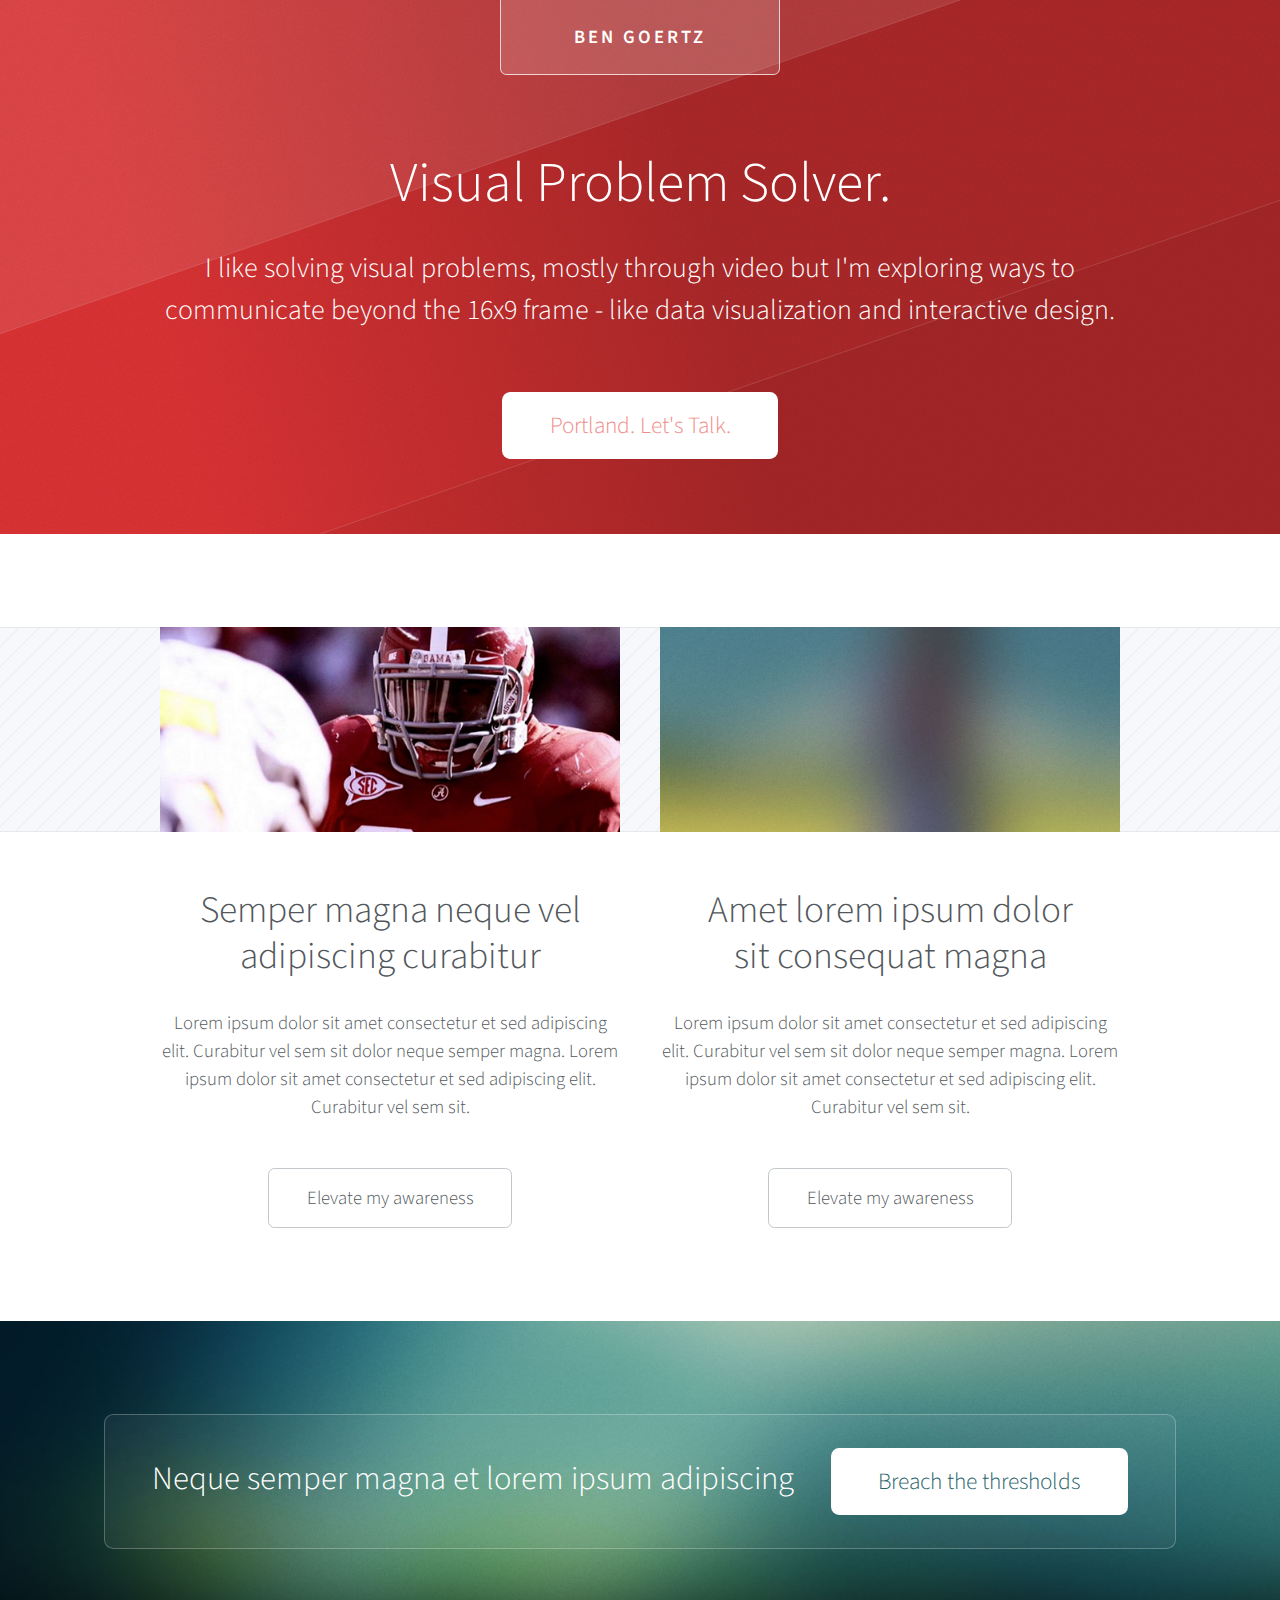
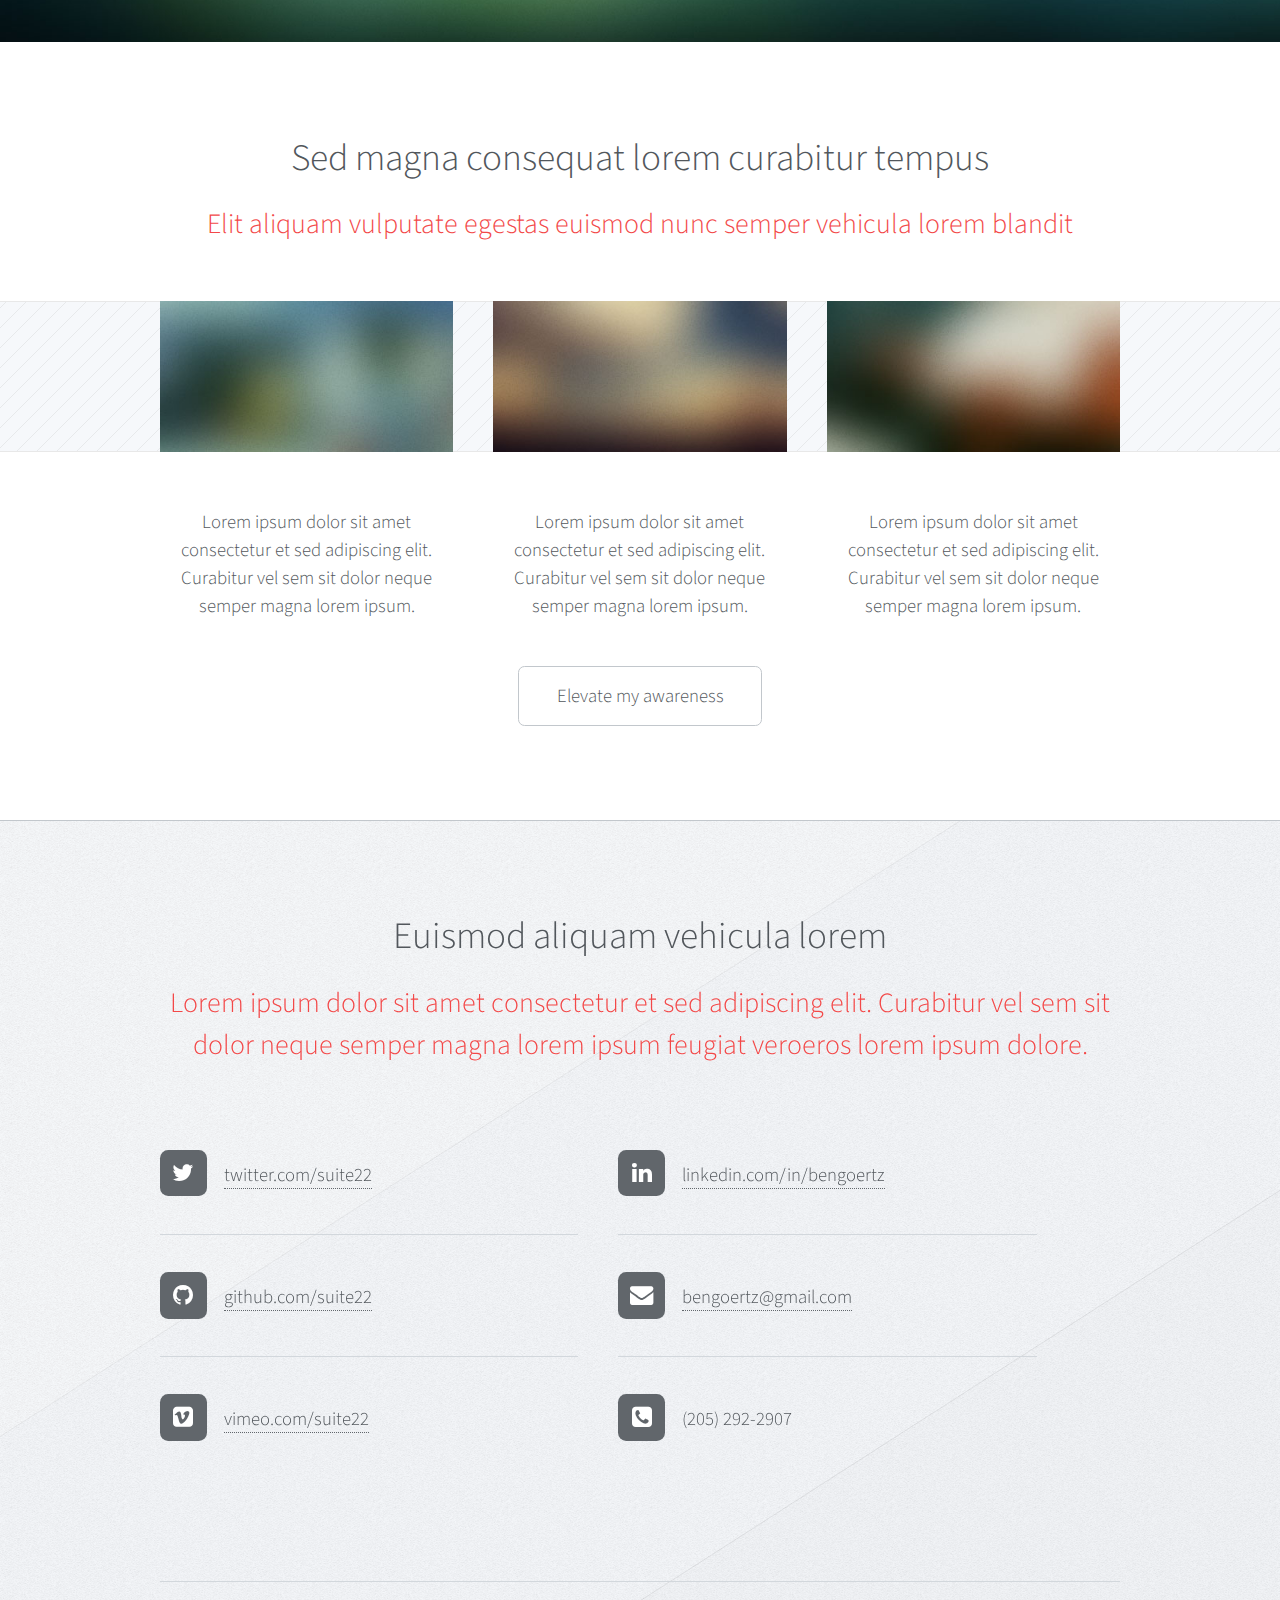
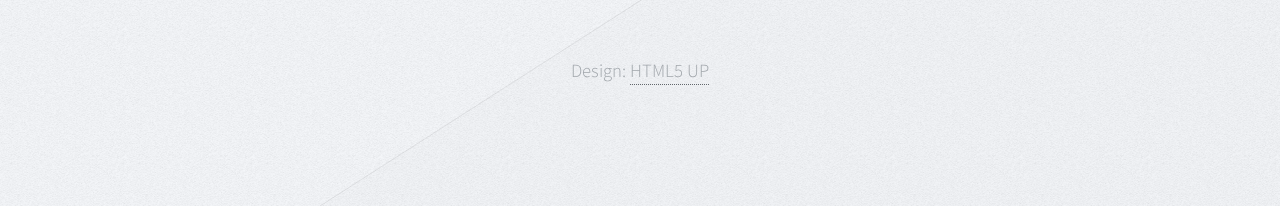
==== index.html @ 42ee10a7 "Lots of good changes" ====
<!DOCTYPE HTML>
<!--
	Telephasic 1.1 by HTML5 UP
	html5up.net | @n33co
	Free for personal and commercial use under the CCA 3.0 license (html5up.net/license)
-->
<html>
	<head>
		<title>Ben Goertz</title>
		<meta http-equiv="content-type" content="text/html; charset=utf-8" />
		<meta name="description" content="" />
		<meta name="keywords" content="" />
		<link href="http://fonts.googleapis.com/css?family=Source+Sans+Pro:300,600" rel="stylesheet" type="text/css" />
		<!--[if lte IE 8]><script src="js/html5shiv.js"></script><![endif]-->
		<script src="js/jquery.min.js"></script>
		<script src="js/jquery.dropotron.min.js"></script>
		<script src="js/skel.min.js"></script>
		<script src="js/skel-panels.min.js"></script>
		<script src="js/init.js"></script>
		<noscript>
			<link rel="stylesheet" href="css/skel-noscript.css" />
			<link rel="stylesheet" href="css/style.css" />
			<link rel="stylesheet" href="css/style-n1.css" />
		</noscript>
	</head>
	<body class="homepage">

		<!-- Header Wrapper -->
			<div id="header-wrapper">
						
				<!-- Header -->
					<div id="header" class="container">
						
						<!-- Logo -->
							<h1 id="logo"><a href="index.html">Ben Goertz</a></h1>
						
						<!-- Nav -->
						<!--
							<nav id="nav">
								<ul>
									<li>
										<a href="">Dropdown</a>
										<ul>
											<li><a href="#">Lorem ipsum dolor</a></li>
											<li><a href="#">Magna phasellus</a></li>
											<li><a href="#">Etiam dolore nisl</a></li>
											<li>
												<span>Phasellus consequat</span>
												<ul>
													<li><a href="#">Lorem ipsum dolor</a></li>
													<li><a href="#">Phasellus consequat</a></li>
													<li><a href="#">Magna phasellus</a></li>
													<li><a href="#">Etiam dolore nisl</a></li>
												</ul>
											</li>
											<li><a href="#">Veroeros feugiat</a></li>
										</ul>
									</li>
									<li><a href="left-sidebar.html">Left Sidebar</a></li>
									<li class="break"><a href="right-sidebar.html">Right Sidebar</a></li>
									<li><a href="no-sidebar.html">No Sidebar</a></li>
								</ul>
							</nav>
						-->

					</div>

				<!-- Hero -->
					<section id="hero" class="container">
						<header>
							<h2>Visual Problem Solver.</a></h2>
						</header>
						<p>I like solving visual problems, mostly through video but I'm exploring ways to communicate beyond the 16x9 frame - like data visualization and interactive design.</p>
						<ul class="actions">
							<li><a href="#footer" class="button">Portland. Let's Talk.</a></li>
						</ul>
					</section>

			</div>

		<!-- Features 1 -->
			<div class="wrapper">

				<div class="container">
					<div class="row">
						<section class="6u feature">
							<div class="image-wrapper first">
								<a href="http://ineedchemicalx.deviantart.com/art/Mind-is-a-clear-stage-375431607" class="image full first"><img src="images/1football_B.jpg" alt="" /></a>
							</div>
							<header>
								<h2>Semper magna neque vel<br />
								adipiscing curabitur</h2>
							</header>
							<p>Lorem ipsum dolor sit amet consectetur et sed adipiscing elit. Curabitur vel 
							sem sit dolor neque semper magna. Lorem ipsum dolor sit amet consectetur et sed 
							adipiscing elit. Curabitur vel sem sit.</p>
							<ul class="actions">
								<li><a href="#" class="button">Elevate my awareness</a></li>
							</ul>
						</section>
						<section class="6u feature">
							<div class="image-wrapper">
								<a href="http://ineedchemicalx.deviantart.com/art/Freebird-378379295" class="image full"><img src="images/pic02.jpg" alt="" /></a>
							</div>
							<header>
								<h2>Amet lorem ipsum dolor<br />
								sit consequat magna</h2>
							</header>
							<p>Lorem ipsum dolor sit amet consectetur et sed adipiscing elit. Curabitur vel 
							sem sit dolor neque semper magna. Lorem ipsum dolor sit amet consectetur et sed 
							adipiscing elit. Curabitur vel sem sit.</p>
							<ul class="actions">
								<li><a href="#" class="button">Elevate my awareness</a></li>
							</ul>
						</section>
					</div>
				</div>

			</div>
			
		<!-- Promo -->
			<div id="promo-wrapper">
			
				<section id="promo">
					<h2>Neque semper magna et lorem ipsum adipiscing</h2>
					<a href="http://ineedchemicalx.deviantart.com/art/A-breath-of-Hope-366359145" class="button">Breach the thresholds</a>
				</section>
			
			</div>
			
		<!-- Features 2 -->
			<div class="wrapper">
			
				<section class="container">
					<header class="major">
						<h2>Sed magna consequat lorem curabitur tempus</h2>
						<span>Elit aliquam vulputate egestas euismod nunc semper vehicula lorem blandit</span>
					</header>
					<div class="row features">
						<section class="4u feature">
							<div class="image-wrapper first">
								<a href="http://ineedchemicalx.deviantart.com/art/Time-goes-by-too-fast-335982438" class="image full"><img src="images/pic03.jpg" alt="" /></a>
							</div>
							<p>Lorem ipsum dolor sit amet consectetur et sed adipiscing elit. Curabitur 
							vel sem sit dolor neque semper magna lorem ipsum.</p>
						</section>
						<section class="4u feature">
							<div class="image-wrapper">
								<a href="http://ineedchemicalx.deviantart.com/art/Kingdom-of-the-Wind-348268044" class="image full"><img src="images/pic04.jpg" alt="" /></a>
							</div>
							<p>Lorem ipsum dolor sit amet consectetur et sed adipiscing elit. Curabitur 
							vel sem sit dolor neque semper magna lorem ipsum.</p>
						</section>
						<section class="4u feature">
							<div class="image-wrapper">
								<a href="http://ineedchemicalx.deviantart.com/art/Elysium-355393900" class="image full"><img src="images/pic05.jpg" alt="" /></a>
							</div>
							<p>Lorem ipsum dolor sit amet consectetur et sed adipiscing elit. Curabitur 
							vel sem sit dolor neque semper magna lorem ipsum.</p>
						</section>
					</div>
					<ul class="actions major">
						<li><a href="#" class="button">Elevate my awareness</a></li>
					</ul>
				</section>
			
			</div>

		<!-- Footer Wrapper -->
			<div id="footer-wrapper">

				<!-- Footer -->
					<div id="footer" class="container">
						<header class="major">
							<h2>Euismod aliquam vehicula lorem</h2>
							<span>Lorem ipsum dolor sit amet consectetur et sed adipiscing elit. Curabitur vel sem sit<br />
							dolor neque semper magna lorem ipsum feugiat veroeros lorem ipsum dolore.</span>
						</header>
						<div class="row">
							<!--<section class="6u">
								<form method="post" action="#">
									<div class="row half">
										<div class="6u">
											<input name="name" placeholder="Name" type="text" class="text" />
										</div>
										<div class="6u">
											<input name="email" placeholder="Email" type="text" class="text" />
										</div>
									</div>
									<div class="row half">
										<div class="12u">
											<textarea name="message" placeholder="Message"></textarea>
										</div>
									</div>
									<div class="row half">
										<div class="12u">
											<ul class="actions">
												<li><a href="#" class="button">Send Message</a></li>
												<li><a href="#" class="button">Clear Form</a></li>
											</ul>
										</div>
									</div>
								</form>
							</section>-->
							<section class="11u">
								<div class="row no-collapse-1">
									<ul class="divided icons 6u">
										<li class="fa fa-twitter"><a href="https://twitter.com/suite22"><span class="extra">twitter.com/</span>suite22</a></li>
										<li class="fa fa-github"><a href="#"><span class="extra">github.com/</span>suite22</a></li>
										<li class="fa fa-vimeo-square"><a href="http://vimeo.com/suite22"><span class="extra">vimeo.com/</span>suite22</a></li>
									</ul>
									<ul class="divided icons 6u">
										<li class="fa fa-linkedin"><a href="http://www.linkedin.com/in/bengoertz/"><span class="extra">linkedin.com/</span>in/bengoertz</a></li>
										<li class="fa fa-envelope"><a href="mailto:bengoertz@gmail.com"><span class="extra">bengoertz@gmail.com</span></a></li>
										<li class="fa fa-phone-square"><span class="extra">(205) 292-2907</span></li>
									</ul>
								</div>
							</section>
						</div>
					</div>

				<!-- Copyright -->
					<div id="copyright" class="container">
						<ul class="menu">
							<!--<li>&copy; Untitled. All rights reserved.</li>-->
							<li>Design: <a href="http://html5up.net/">HTML5 UP</a></li>
						</ul>
					</div>

			</div>

	</body>
</html>
---- css/skel-noscript.css ----
/* Resets (http://meyerweb.com/eric/tools/css/reset/ | v2.0 | 20110126 | License: none (public domain)) */

	html,body,div,span,applet,object,iframe,h1,h2,h3,h4,h5,h6,p,blockquote,pre,a,abbr,acronym,address,big,cite,code,del,dfn,em,img,ins,kbd,q,s,samp,small,strike,strong,sub,sup,tt,var,b,u,i,center,dl,dt,dd,ol,ul,li,fieldset,form,label,legend,table,caption,tbody,tfoot,thead,tr,th,td,article,aside,canvas,details,embed,figure,figcaption,footer,header,hgroup,menu,nav,output,ruby,section,summary,time,mark,audio,video{margin:0;padding:0;border:0;font-size:100%;font:inherit;vertical-align:baseline;}article,aside,details,figcaption,figure,footer,header,hgroup,menu,nav,section{display:block;}body{line-height:1;}ol,ul{list-style:none;}blockquote,q{quotes:none;}blockquote:before,blockquote:after,q:before,q:after{content:'';content:none;}table{border-collapse:collapse;border-spacing:0;}body{-webkit-text-size-adjust:none}

/* Box Model */

	*, *:before, *:after {
		-moz-box-sizing: border-box;
		-webkit-box-sizing: border-box;
		-o-box-sizing: border-box;
		-ms-box-sizing: border-box;
		box-sizing: border-box;
	}

/* Container */

	body {
		min-width: 1200px;
	}

	.container {
		width: 1200px;
		margin-left: auto;
		margin-right: auto;
	}

	/* Modifiers */
	
		.container.small {
			width: 900px;
		}

		.container.big {
			width: 100%;
			max-width: 1500px;
			min-width: 1200px;
		}

/* Grid */

	/* Cells */

		.\31 2u { width: 100% }
		.\31 1u { width: 91.6666666667% }
		.\31 0u { width: 83.3333333333% }
		.\39 u { width: 75% }
		.\38 u { width: 66.6666666667% }
		.\37 u { width: 58.3333333333% }
		.\36 u { width: 50% }
		.\35 u { width: 41.6666666667% }
		.\34 u { width: 33.3333333333% }
		.\33 u { width: 25% }
		.\32 u { width: 16.6666666667% }
		.\31 u { width: 8.3333333333% }
		.\-11u { margin-left: 91.6666666667% }
		.\-10u { margin-left: 83.3333333333% }
		.\-9u { margin-left: 75% }
		.\-8u { margin-left: 66.6666666667% }
		.\-7u { margin-left: 58.3333333333% }
		.\-6u { margin-left: 50% }
		.\-5u { margin-left: 41.6666666667% }
		.\-4u { margin-left: 33.3333333333% }
		.\-3u { margin-left: 25% }
		.\-2u { margin-left: 16.6666666667% }
		.\-1u { margin-left: 8.3333333333% }

		.row > * {
			padding: 50px 0 0 50px;
			float: left;
			-moz-box-sizing: border-box;
			-webkit-box-sizing: border-box;
			-o-box-sizing: border-box;
			-ms-box-sizing: border-box;
			box-sizing: border-box;
		}

		.row + .row > * {
			padding-top: 50px;
		}

		.row {
			margin-left: -50px;
		}

	/* Rows */

		.row:after {
			content: '';
			display: block;
			clear: both;
			height: 0;
		}

		.row:first-child > * {
			padding-top: 0;
		}

		.row > * {
			padding-top: 0;
		}

		/* Modifiers */

			/* Flush */

				.row.flush {
					margin-left: 0;
				}

				.row.flush > * {
					padding: 0 !important;
				}

			/* Quarter */

				.row.quarter > * {
					padding: 12.5px 0 0 12.5px;
				}

				.row.quarter + .row.quarter > * {
					padding-top: 12.5px;
				}

				.row.quarter {
					margin-left: -12.5px;
				}

			/* Half */

				.row.half > * {
					padding: 25px 0 0 25px;
				}

				.row.half + .row.half > * {
					padding-top: 25px;
				}

				.row.half {
					margin-left: -25px;
				}

			/* One and (a) Half */

				.row.oneandhalf > * {
					padding: 75px 0 0 75px;
				}

				.row.oneandhalf + .row.oneandhalf > * {
					padding-top: 75px;
				}

				.row.oneandhalf {
					margin-left: -75px;
				}

			/* Double */

				.row.double > * {
					padding: 100px 0 0 100px;
				}

				.row.double + .row.double > * {
					padding-top: 100px;
				}

				.row.double {
					margin-left: -100px;
				}
---- css/style.css ----
@charset 'UTF-8';

@font-face{font-family:'FontAwesome';src:url('font/fontawesome-webfont.eot?v=4.0.1');src:url('font/fontawesome-webfont.eot?#iefix&v=4.0.1') format('embedded-opentype'),url('font/fontawesome-webfont.woff?v=4.0.1') format('woff'),url('font/fontawesome-webfont.ttf?v=4.0.1') format('truetype'),url('font/fontawesome-webfont.svg?v=4.0.1#fontawesomeregular') format('svg');font-weight:normal;font-style:normal}

/*
	Telephasic 1.1 by HTML5 UP
	html5up.net | @n33co
	Free for personal and commercial use under the CCA 3.0 license (html5up.net/license)
*/

/*********************************************************************************/
/* Basic                                                                         */
/*********************************************************************************/

	body
	{
		background: #f5f7fa;
	}

	body,input,textarea,select
	{
		font-family: 'Source Sans Pro', sans-serif;
		font-weight: 300;
		color: #52575c;
	}

	h1,h2,h3,h4,h5,h6
	{
		font-weight: 300;
		color: #52575c;
	}
	
		h1 a, h2 a, h3 a, h4 a, h5 a, h6 a
		{
			color: inherit;
			text-decoration: none;
		}

	a
	{
		color: inherit;
		text-decoration: none;
		border-bottom: dotted 1px #62676c;
		-moz-transition: color 0.25s ease-in-out, border-color 0.25s ease-in-out, background-color 0.25s ease-in-out;
		-webkit-transition: color 0.25s ease-in-out, border-color 0.25s ease-in-out, background-color 0.25s ease-in-out;
		-o-transition: color 0.25s ease-in-out, border-color 0.25s ease-in-out, background-color 0.25s ease-in-out;
		-ms-transition: color 0.25s ease-in-out, border-color 0.25s ease-in-out, background-color 0.25s ease-in-out;
		transition: color 0.25s ease-in-out, border-color 0.25s ease-in-out, background-color 0.25s ease-in-out;
	}
	
		a:hover
		{
			color: #f35858;
			border-bottom-color: rgba(255,255,255,0);
		}

	strong, b
	{
		font-weight: 300;
		color: #42474c;
	}
	
	em, i
	{
		font-style: italic;
	}
	
	sub
	{
		position: relative;
		top: 0.5em;
		font-size: 0.8em;
	}
	
	sup
	{
		position: relative;
		top: -0.5em;
		font-size: 0.8em;
	}
	
	hr
	{
		border: 0;
		border-top: solid 1px #ddd;
	}
	
	blockquote
	{
		border-left: solid 0.5em #ddd;
		padding: 1em 0 1em 2em;
		font-style: italic;
	}
	
	p, ul, ol, dl, table, .features
	{
		margin-bottom: 1.5em;
	}

	br.clear
	{
		clear: both;
	}

	header
	{
	}
	
		header > span
		{
			display: block;
			color: #f34848;
		}

		header.major
		{
			text-align: center;
		}

	.feature
	{
		text-align: center;
	}
	
	/* Sections/Articles */
	
		section,
		article
		{
			margin-bottom: 3em;
		}
		
		section > :last-child,
		article > :last-child
		{
			margin-bottom: 0;
		}

		section:last-child,
		article:last-child
		{
			margin-bottom: 0;
		}
		
		.row > section,
		.row > article
		{
			margin-bottom: 0;
		}

	/* Images */

		.image
		{
			display: inline-block;
			-moz-transition: opacity 0.25s ease-in-out;
			-webkit-transition: opacity 0.25s ease-in-out;
			-o-transition: opacity 0.25s ease-in-out;
			-ms-transition: opacity 0.25s ease-in-out;
			transition: opacity 0.25s ease-in-out;
			outline: 0;
			border: 0;
		}
		
			.image img
			{
				display: block;
				width: 100%;
			}

			.image.full
			{
				display: block;
				width: 100%;
				margin: 0 0 3em 0;
			}
			
			.image.left
			{
				float: left;
				margin: 0 2em 2em 0;
			}
			
			.image.centered
			{
				display: block;
				margin: 0 0 3em 0;
			}

				.image.centered img
				{
					margin: 0 auto;
					width: auto;
				}

			a.image:hover
			{
				opacity: 0.85;
			}

	/* Lists */

		ul.default
		{
		}

		ul.actions
		{
			padding-top: 1em;
		}
		
			ul.actions.major
			{
				text-align: center;
			}
		
			ul.actions li
			{
				display: inline-block;
				margin-left: 1em;
			}
			
				ul.actions li:first-child
				{
					margin-left: 0;
				}

		ul.divided
		{
		}

			ul.divided li
			{
				border-top: solid 1px #d2d7dc;
				padding-top: 2em;
				margin-top: 2em;
			}
			
			ul.divided li:first-child
			{
				padding-top: 0;
				margin-top: 0;
				border-top: 0;
			}

		ul.icons
		{
		}
		
			ul.icons li:before
			{
				display: inline-block;
				color: #fff;
				background: #61666b;
				width: 2em;
				height: 2em;
				border-radius: 0.35em;
				text-align: center;
				line-height: 2em;
				margin-right: 0.75em;
			}

		ul.menu
		{
		}
		
			ul.menu li
			{
				display: inline-block;
				border-left: solid 1px #d2d7dc;
				padding-left: 1em;
				margin-left: 1em;
			}
			
			ul.menu li:first-child
			{
				border-left: 0;
				padding-left: 0;
				margin-left: 0;
			}

		ol.default
		{
		}

	/* Forms */

		form
		{
		}
		
			form .actions
			{
				padding-top: 0;
			}
		
			form label
			{
				display: block;
			}
		
			form input.text,
			form select,
			form textarea
			{
				-webkit-appearance: none;
				display: block;
				background: #f3f4f5;
				border: solid 1px #d2d7dc;
				border-radius: 0.35em;
				width: 100%;
				padding: 0.85em;
				-moz-transition: background-color 0.25s ease-in-out;
				-webkit-transition: background-color 0.25s ease-in-out;
				-o-transition: background-color 0.25s ease-in-out;
				-ms-transition: background-color 0.25s ease-in-out;
				transition: background-color 0.25s ease-in-out;
			}

				form input.text:focus,
				form select:focus,
				form textarea:focus
				{
					background: #fff;
				}
				
				form textarea
				{
					min-height: 7em;
				}

				form .formerize-placeholder
				{
					color: #555 !important;
				}

				form ::-webkit-input-placeholder
				{
					color: #555 !important;
				}

				form :-moz-placeholder
				{
					color: #555 !important;
				}

				form ::-moz-placeholder
				{
					color: #555 !important;
				}

				form :-ms-input-placeholder
				{
					color: #555 !important;
				}

				form ::-moz-focus-inner
				{
					border: 0;
				}
			
	/* Tables */
	
		table
		{
			width: 100%;
		}
		
			table.style1
			{
				width: 100%;
			}
			
				table.style1 tbody tr:nth-child(2n+2)
				{
					background: #f4f4f4;
				}
				
				table.style1 td
				{
					padding: 0.5em 1em 0.5em 1em;
				}
				
				table.style1 th
				{
					text-align: left;
					font-weight: bold;
					padding: 0.5em 1em 0.5em 1em;
				}
			
				table.style1 thead
				{
					background: #444;
					color: #fff;
				}
				
				table.style1 tfoot
				{
					background: #eee;
				}
				
				table.style1 tbody
				{
				}

	/* Buttons */
		
		.button
		{
			display: inline-block;
			color: inherit;
			text-decoration: none;
			border: solid 1px #c2c7cc;
			border-radius: 0.35em;
			padding: 0.8em 2em 0.8em 2em;
		}

			.button:hover
			{
				color: #f35858;
				border-color: rgba(243,88,88,0.5);
			}
			
			.button:active
			{
			}
		
			.button.alt
			{
			}

				.button.alt:hover
				{
				}
				
				.button.alt:active
				{
				}
		
			.button.small
			{
			}
			
			.button.big
			{
			}
			
			.button.huge
			{
			}

/*********************************************************************************/
/* Icons                                                                         */
/* Powered by Font Awesome by Dave Gandy | http://fontawesome.io                 */
/* Licensed under the SIL OFL 1.1 (font), MIT (CSS)                              */
/*********************************************************************************/

	.fa
	{
		text-decoration: none;
	}

		.fa.solo
		{
		}
		
			.fa.solo span
			{
				display: none;
			}

		.fa:before
		{
			display:inline-block;
			font-family: FontAwesome;
			font-size: 1.25em;
			text-decoration: none;
			font-style: normal;
			font-weight: normal;
			line-height: 1;
			-webkit-font-smoothing:antialiased;
			-moz-osx-font-smoothing:grayscale;
		}

		.fa-lg{font-size:1.3333333333333333em;line-height:.75em;vertical-align:-15%}
		.fa-2x{font-size:2em}
		.fa-3x{font-size:3em}
		.fa-4x{font-size:4em}
		.fa-5x{font-size:5em}
		.fa-fw{width:1.2857142857142858em;text-align:center}
		.fa-ul{padding-left:0;margin-left:2.142857142857143em;list-style-type:none}.fa-ul>li{position:relative}
		.fa-li{position:absolute;left:-2.142857142857143em;width:2.142857142857143em;top:.14285714285714285em;text-align:center}.fa-li.fa-lg{left:-1.8571428571428572em}
		.fa-border{padding:.2em .25em .15em;border:solid .08em #eee;border-radius:.1em}
		.pull-right{float:right}
		.pull-left{float:left}
		.fa.pull-left{margin-right:.3em}
		.fa.pull-right{margin-left:.3em}
		.fa-spin{-webkit-animation:spin 2s infinite linear;-moz-animation:spin 2s infinite linear;-o-animation:spin 2s infinite linear;animation:spin 2s infinite linear}
		@-moz-keyframes spin{0%{-moz-transform:rotate(0deg)} 100%{-moz-transform:rotate(359deg)}}@-webkit-keyframes spin{0%{-webkit-transform:rotate(0deg)} 100%{-webkit-transform:rotate(359deg)}}@-o-keyframes spin{0%{-o-transform:rotate(0deg)} 100%{-o-transform:rotate(359deg)}}@-ms-keyframes spin{0%{-ms-transform:rotate(0deg)} 100%{-ms-transform:rotate(359deg)}}@keyframes spin{0%{transform:rotate(0deg)} 100%{transform:rotate(359deg)}}.fa-rotate-90{filter:progid:DXImageTransform.Microsoft.BasicImage(rotation=1);-webkit-transform:rotate(90deg);-moz-transform:rotate(90deg);-ms-transform:rotate(90deg);-o-transform:rotate(90deg);transform:rotate(90deg)}
		.fa-rotate-180{filter:progid:DXImageTransform.Microsoft.BasicImage(rotation=2);-webkit-transform:rotate(180deg);-moz-transform:rotate(180deg);-ms-transform:rotate(180deg);-o-transform:rotate(180deg);transform:rotate(180deg)}
		.fa-rotate-270{filter:progid:DXImageTransform.Microsoft.BasicImage(rotation=3);-webkit-transform:rotate(270deg);-moz-transform:rotate(270deg);-ms-transform:rotate(270deg);-o-transform:rotate(270deg);transform:rotate(270deg)}
		.fa-flip-horizontal{filter:progid:DXImageTransform.Microsoft.BasicImage(rotation=0, mirror=1);-webkit-transform:scale(-1, 1);-moz-transform:scale(-1, 1);-ms-transform:scale(-1, 1);-o-transform:scale(-1, 1);transform:scale(-1, 1)}
		.fa-flip-vertical{filter:progid:DXImageTransform.Microsoft.BasicImage(rotation=2, mirror=1);-webkit-transform:scale(1, -1);-moz-transform:scale(1, -1);-ms-transform:scale(1, -1);-o-transform:scale(1, -1);transform:scale(1, -1)}
		.fa-stack{position:relative;display:inline-block;width:2em;height:2em;line-height:2em;vertical-align:middle}
		.fa-stack-1x,.fa-stack-2x{position:absolute;left:0;width:100%;text-align:center}
		.fa-stack-1x{line-height:inherit}
		.fa-stack-2x{font-size:2em}
		.fa-inverse{color:#fff}
		.fa-glass:before{content:"\f000"}
		.fa-music:before{content:"\f001"}
		.fa-search:before{content:"\f002"}
		.fa-envelope-o:before{content:"\f003"}
		.fa-heart:before{content:"\f004"}
		.fa-star:before{content:"\f005"}
		.fa-star-o:before{content:"\f006"}
		.fa-user:before{content:"\f007"}
		.fa-film:before{content:"\f008"}
		.fa-th-large:before{content:"\f009"}
		.fa-th:before{content:"\f00a"}
		.fa-th-list:before{content:"\f00b"}
		.fa-check:before{content:"\f00c"}
		.fa-times:before{content:"\f00d"}
		.fa-search-plus:before{content:"\f00e"}
		.fa-search-minus:before{content:"\f010"}
		.fa-power-off:before{content:"\f011"}
		.fa-signal:before{content:"\f012"}
		.fa-gear:before,.fa-cog:before{content:"\f013"}
		.fa-trash-o:before{content:"\f014"}
		.fa-home:before{content:"\f015"}
		.fa-file-o:before{content:"\f016"}
		.fa-clock-o:before{content:"\f017"}
		.fa-road:before{content:"\f018"}
		.fa-download:before{content:"\f019"}
		.fa-arrow-circle-o-down:before{content:"\f01a"}
		.fa-arrow-circle-o-up:before{content:"\f01b"}
		.fa-inbox:before{content:"\f01c"}
		.fa-play-circle-o:before{content:"\f01d"}
		.fa-rotate-right:before,.fa-repeat:before{content:"\f01e"}
		.fa-refresh:before{content:"\f021"}
		.fa-list-alt:before{content:"\f022"}
		.fa-lock:before{content:"\f023"}
		.fa-flag:before{content:"\f024"}
		.fa-headphones:before{content:"\f025"}
		.fa-volume-off:before{content:"\f026"}
		.fa-volume-down:before{content:"\f027"}
		.fa-volume-up:before{content:"\f028"}
		.fa-qrcode:before{content:"\f029"}
		.fa-barcode:before{content:"\f02a"}
		.fa-tag:before{content:"\f02b"}
		.fa-tags:before{content:"\f02c"}
		.fa-book:before{content:"\f02d"}
		.fa-bookmark:before{content:"\f02e"}
		.fa-print:before{content:"\f02f"}
		.fa-camera:before{content:"\f030"}
		.fa-font:before{content:"\f031"}
		.fa-bold:before{content:"\f032"}
		.fa-italic:before{content:"\f033"}
		.fa-text-height:before{content:"\f034"}
		.fa-text-width:before{content:"\f035"}
		.fa-align-left:before{content:"\f036"}
		.fa-align-center:before{content:"\f037"}
		.fa-align-right:before{content:"\f038"}
		.fa-align-justify:before{content:"\f039"}
		.fa-list:before{content:"\f03a"}
		.fa-dedent:before,.fa-outdent:before{content:"\f03b"}
		.fa-indent:before{content:"\f03c"}
		.fa-video-camera:before{content:"\f03d"}
		.fa-picture-o:before{content:"\f03e"}
		.fa-pencil:before{content:"\f040"}
		.fa-map-marker:before{content:"\f041"}
		.fa-adjust:before{content:"\f042"}
		.fa-tint:before{content:"\f043"}
		.fa-edit:before,.fa-pencil-square-o:before{content:"\f044"}
		.fa-share-square-o:before{content:"\f045"}
		.fa-check-square-o:before{content:"\f046"}
		.fa-move:before{content:"\f047"}
		.fa-step-backward:before{content:"\f048"}
		.fa-fast-backward:before{content:"\f049"}
		.fa-backward:before{content:"\f04a"}
		.fa-play:before{content:"\f04b"}
		.fa-pause:before{content:"\f04c"}
		.fa-stop:before{content:"\f04d"}
		.fa-forward:before{content:"\f04e"}
		.fa-fast-forward:before{content:"\f050"}
		.fa-step-forward:before{content:"\f051"}
		.fa-eject:before{content:"\f052"}
		.fa-chevron-left:before{content:"\f053"}
		.fa-chevron-right:before{content:"\f054"}
		.fa-plus-circle:before{content:"\f055"}
		.fa-minus-circle:before{content:"\f056"}
		.fa-times-circle:before{content:"\f057"}
		.fa-check-circle:before{content:"\f058"}
		.fa-question-circle:before{content:"\f059"}
		.fa-info-circle:before{content:"\f05a"}
		.fa-crosshairs:before{content:"\f05b"}
		.fa-times-circle-o:before{content:"\f05c"}
		.fa-check-circle-o:before{content:"\f05d"}
		.fa-ban:before{content:"\f05e"}
		.fa-arrow-left:before{content:"\f060"}
		.fa-arrow-right:before{content:"\f061"}
		.fa-arrow-up:before{content:"\f062"}
		.fa-arrow-down:before{content:"\f063"}
		.fa-mail-forward:before,.fa-share:before{content:"\f064"}
		.fa-resize-full:before{content:"\f065"}
		.fa-resize-small:before{content:"\f066"}
		.fa-plus:before{content:"\f067"}
		.fa-minus:before{content:"\f068"}
		.fa-asterisk:before{content:"\f069"}
		.fa-exclamation-circle:before{content:"\f06a"}
		.fa-gift:before{content:"\f06b"}
		.fa-leaf:before{content:"\f06c"}
		.fa-fire:before{content:"\f06d"}
		.fa-eye:before{content:"\f06e"}
		.fa-eye-slash:before{content:"\f070"}
		.fa-warning:before,.fa-exclamation-triangle:before{content:"\f071"}
		.fa-plane:before{content:"\f072"}
		.fa-calendar:before{content:"\f073"}
		.fa-random:before{content:"\f074"}
		.fa-comment:before{content:"\f075"}
		.fa-magnet:before{content:"\f076"}
		.fa-chevron-up:before{content:"\f077"}
		.fa-chevron-down:before{content:"\f078"}
		.fa-retweet:before{content:"\f079"}
		.fa-shopping-cart:before{content:"\f07a"}
		.fa-folder:before{content:"\f07b"}
		.fa-folder-open:before{content:"\f07c"}
		.fa-resize-vertical:before{content:"\f07d"}
		.fa-resize-horizontal:before{content:"\f07e"}
		.fa-bar-chart-o:before{content:"\f080"}
		.fa-twitter-square:before{content:"\f081"}
		.fa-facebook-square:before{content:"\f082"}
		.fa-camera-retro:before{content:"\f083"}
		.fa-key:before{content:"\f084"}
		.fa-gears:before,.fa-cogs:before{content:"\f085"}
		.fa-comments:before{content:"\f086"}
		.fa-thumbs-o-up:before{content:"\f087"}
		.fa-thumbs-o-down:before{content:"\f088"}
		.fa-star-half:before{content:"\f089"}
		.fa-heart-o:before{content:"\f08a"}
		.fa-sign-out:before{content:"\f08b"}
		.fa-linkedin-square:before{content:"\f08c"}
		.fa-thumb-tack:before{content:"\f08d"}
		.fa-external-link:before{content:"\f08e"}
		.fa-sign-in:before{content:"\f090"}
		.fa-trophy:before{content:"\f091"}
		.fa-github-square:before{content:"\f092"}
		.fa-upload:before{content:"\f093"}
		.fa-lemon-o:before{content:"\f094"}
		.fa-phone:before{content:"\f095"}
		.fa-square-o:before{content:"\f096"}
		.fa-bookmark-o:before{content:"\f097"}
		.fa-phone-square:before{content:"\f098"}
		.fa-twitter:before{content:"\f099"}
		.fa-facebook:before{content:"\f09a"}
		.fa-github:before{content:"\f09b"}
		.fa-unlock:before{content:"\f09c"}
		.fa-credit-card:before{content:"\f09d"}
		.fa-rss:before{content:"\f09e"}
		.fa-hdd-o:before{content:"\f0a0"}
		.fa-bullhorn:before{content:"\f0a1"}
		.fa-bell:before{content:"\f0f3"}
		.fa-certificate:before{content:"\f0a3"}
		.fa-hand-o-right:before{content:"\f0a4"}
		.fa-hand-o-left:before{content:"\f0a5"}
		.fa-hand-o-up:before{content:"\f0a6"}
		.fa-hand-o-down:before{content:"\f0a7"}
		.fa-arrow-circle-left:before{content:"\f0a8"}
		.fa-arrow-circle-right:before{content:"\f0a9"}
		.fa-arrow-circle-up:before{content:"\f0aa"}
		.fa-arrow-circle-down:before{content:"\f0ab"}
		.fa-globe:before{content:"\f0ac"}
		.fa-wrench:before{content:"\f0ad"}
		.fa-tasks:before{content:"\f0ae"}
		.fa-filter:before{content:"\f0b0"}
		.fa-briefcase:before{content:"\f0b1"}
		.fa-fullscreen:before{content:"\f0b2"}
		.fa-group:before{content:"\f0c0"}
		.fa-chain:before,.fa-link:before{content:"\f0c1"}
		.fa-cloud:before{content:"\f0c2"}
		.fa-flask:before{content:"\f0c3"}
		.fa-cut:before,.fa-scissors:before{content:"\f0c4"}
		.fa-copy:before,.fa-files-o:before{content:"\f0c5"}
		.fa-paperclip:before{content:"\f0c6"}
		.fa-save:before,.fa-floppy-o:before{content:"\f0c7"}
		.fa-square:before{content:"\f0c8"}
		.fa-reorder:before{content:"\f0c9"}
		.fa-list-ul:before{content:"\f0ca"}
		.fa-list-ol:before{content:"\f0cb"}
		.fa-strikethrough:before{content:"\f0cc"}
		.fa-underline:before{content:"\f0cd"}
		.fa-table:before{content:"\f0ce"}
		.fa-magic:before{content:"\f0d0"}
		.fa-truck:before{content:"\f0d1"}
		.fa-pinterest:before{content:"\f0d2"}
		.fa-pinterest-square:before{content:"\f0d3"}
		.fa-google-plus-square:before{content:"\f0d4"}
		.fa-google-plus:before{content:"\f0d5"}
		.fa-money:before{content:"\f0d6"}
		.fa-caret-down:before{content:"\f0d7"}
		.fa-caret-up:before{content:"\f0d8"}
		.fa-caret-left:before{content:"\f0d9"}
		.fa-caret-right:before{content:"\f0da"}
		.fa-columns:before{content:"\f0db"}
		.fa-unsorted:before,.fa-sort:before{content:"\f0dc"}
		.fa-sort-down:before,.fa-sort-asc:before{content:"\f0dd"}
		.fa-sort-up:before,.fa-sort-desc:before{content:"\f0de"}
		.fa-envelope:before{content:"\f0e0"}
		.fa-linkedin:before{content:"\f0e1"}
		.fa-rotate-left:before,.fa-undo:before{content:"\f0e2"}
		.fa-legal:before,.fa-gavel:before{content:"\f0e3"}
		.fa-dashboard:before,.fa-tachometer:before{content:"\f0e4"}
		.fa-comment-o:before{content:"\f0e5"}
		.fa-comments-o:before{content:"\f0e6"}
		.fa-flash:before,.fa-bolt:before{content:"\f0e7"}
		.fa-sitemap:before{content:"\f0e8"}
		.fa-umbrella:before{content:"\f0e9"}
		.fa-paste:before,.fa-clipboard:before{content:"\f0ea"}
		.fa-lightbulb-o:before{content:"\f0eb"}
		.fa-exchange:before{content:"\f0ec"}
		.fa-cloud-download:before{content:"\f0ed"}
		.fa-cloud-upload:before{content:"\f0ee"}
		.fa-user-md:before{content:"\f0f0"}
		.fa-stethoscope:before{content:"\f0f1"}
		.fa-suitcase:before{content:"\f0f2"}
		.fa-bell-o:before{content:"\f0a2"}
		.fa-coffee:before{content:"\f0f4"}
		.fa-cutlery:before{content:"\f0f5"}
		.fa-file-text-o:before{content:"\f0f6"}
		.fa-building:before{content:"\f0f7"}
		.fa-hospital:before{content:"\f0f8"}
		.fa-ambulance:before{content:"\f0f9"}
		.fa-medkit:before{content:"\f0fa"}
		.fa-fighter-jet:before{content:"\f0fb"}
		.fa-beer:before{content:"\f0fc"}
		.fa-h-square:before{content:"\f0fd"}
		.fa-plus-square:before{content:"\f0fe"}
		.fa-angle-double-left:before{content:"\f100"}
		.fa-angle-double-right:before{content:"\f101"}
		.fa-angle-double-up:before{content:"\f102"}
		.fa-angle-double-down:before{content:"\f103"}
		.fa-angle-left:before{content:"\f104"}
		.fa-angle-right:before{content:"\f105"}
		.fa-angle-up:before{content:"\f106"}
		.fa-angle-down:before{content:"\f107"}
		.fa-desktop:before{content:"\f108"}
		.fa-laptop:before{content:"\f109"}
		.fa-tablet:before{content:"\f10a"}
		.fa-mobile-phone:before,.fa-mobile:before{content:"\f10b"}
		.fa-circle-o:before{content:"\f10c"}
		.fa-quote-left:before{content:"\f10d"}
		.fa-quote-right:before{content:"\f10e"}
		.fa-spinner:before{content:"\f110"}
		.fa-circle:before{content:"\f111"}
		.fa-mail-reply:before,.fa-reply:before{content:"\f112"}
		.fa-github-alt:before{content:"\f113"}
		.fa-folder-o:before{content:"\f114"}
		.fa-folder-open-o:before{content:"\f115"}
		.fa-expand-o:before{content:"\f116"}
		.fa-collapse-o:before{content:"\f117"}
		.fa-smile-o:before{content:"\f118"}
		.fa-frown-o:before{content:"\f119"}
		.fa-meh-o:before{content:"\f11a"}
		.fa-gamepad:before{content:"\f11b"}
		.fa-keyboard-o:before{content:"\f11c"}
		.fa-flag-o:before{content:"\f11d"}
		.fa-flag-checkered:before{content:"\f11e"}
		.fa-terminal:before{content:"\f120"}
		.fa-code:before{content:"\f121"}
		.fa-reply-all:before{content:"\f122"}
		.fa-mail-reply-all:before{content:"\f122"}
		.fa-star-half-empty:before,.fa-star-half-full:before,.fa-star-half-o:before{content:"\f123"}
		.fa-location-arrow:before{content:"\f124"}
		.fa-crop:before{content:"\f125"}
		.fa-code-fork:before{content:"\f126"}
		.fa-unlink:before,.fa-chain-broken:before{content:"\f127"}
		.fa-question:before{content:"\f128"}
		.fa-info:before{content:"\f129"}
		.fa-exclamation:before{content:"\f12a"}
		.fa-superscript:before{content:"\f12b"}
		.fa-subscript:before{content:"\f12c"}
		.fa-eraser:before{content:"\f12d"}
		.fa-puzzle-piece:before{content:"\f12e"}
		.fa-microphone:before{content:"\f130"}
		.fa-microphone-slash:before{content:"\f131"}
		.fa-shield:before{content:"\f132"}
		.fa-calendar-o:before{content:"\f133"}
		.fa-fire-extinguisher:before{content:"\f134"}
		.fa-rocket:before{content:"\f135"}
		.fa-maxcdn:before{content:"\f136"}
		.fa-chevron-circle-left:before{content:"\f137"}
		.fa-chevron-circle-right:before{content:"\f138"}
		.fa-chevron-circle-up:before{content:"\f139"}
		.fa-chevron-circle-down:before{content:"\f13a"}
		.fa-html5:before{content:"\f13b"}
		.fa-css3:before{content:"\f13c"}
		.fa-anchor:before{content:"\f13d"}
		.fa-unlock-o:before{content:"\f13e"}
		.fa-bullseye:before{content:"\f140"}
		.fa-ellipsis-horizontal:before{content:"\f141"}
		.fa-ellipsis-vertical:before{content:"\f142"}
		.fa-rss-square:before{content:"\f143"}
		.fa-play-circle:before{content:"\f144"}
		.fa-ticket:before{content:"\f145"}
		.fa-minus-square:before{content:"\f146"}
		.fa-minus-square-o:before{content:"\f147"}
		.fa-level-up:before{content:"\f148"}
		.fa-level-down:before{content:"\f149"}
		.fa-check-square:before{content:"\f14a"}
		.fa-pencil-square:before{content:"\f14b"}
		.fa-external-link-square:before{content:"\f14c"}
		.fa-share-square:before{content:"\f14d"}
		.fa-compass:before{content:"\f14e"}
		.fa-toggle-down:before,.fa-caret-square-o-down:before{content:"\f150"}
		.fa-toggle-up:before,.fa-caret-square-o-up:before{content:"\f151"}
		.fa-toggle-right:before,.fa-caret-square-o-right:before{content:"\f152"}
		.fa-euro:before,.fa-eur:before{content:"\f153"}
		.fa-gbp:before{content:"\f154"}
		.fa-dollar:before,.fa-usd:before{content:"\f155"}
		.fa-rupee:before,.fa-inr:before{content:"\f156"}
		.fa-cny:before,.fa-rmb:before,.fa-yen:before,.fa-jpy:before{content:"\f157"}
		.fa-ruble:before,.fa-rouble:before,.fa-rub:before{content:"\f158"}
		.fa-won:before,.fa-krw:before{content:"\f159"}
		.fa-bitcoin:before,.fa-btc:before{content:"\f15a"}
		.fa-file:before{content:"\f15b"}
		.fa-file-text:before{content:"\f15c"}
		.fa-sort-alpha-asc:before{content:"\f15d"}
		.fa-sort-alpha-desc:before{content:"\f15e"}
		.fa-sort-amount-asc:before{content:"\f160"}
		.fa-sort-amount-desc:before{content:"\f161"}
		.fa-sort-numeric-asc:before{content:"\f162"}
		.fa-sort-numeric-desc:before{content:"\f163"}
		.fa-thumbs-up:before{content:"\f164"}
		.fa-thumbs-down:before{content:"\f165"}
		.fa-youtube-square:before{content:"\f166"}
		.fa-youtube:before{content:"\f167"}
		.fa-xing:before{content:"\f168"}
		.fa-xing-square:before{content:"\f169"}
		.fa-youtube-play:before{content:"\f16a"}
		.fa-dropbox:before{content:"\f16b"}
		.fa-stack-overflow:before{content:"\f16c"}
		.fa-instagram:before{content:"\f16d"}
		.fa-flickr:before{content:"\f16e"}
		.fa-adn:before{content:"\f170"}
		.fa-bitbucket:before{content:"\f171"}
		.fa-bitbucket-square:before{content:"\f172"}
		.fa-tumblr:before{content:"\f173"}
		.fa-tumblr-square:before{content:"\f174"}
		.fa-long-arrow-down:before{content:"\f175"}
		.fa-long-arrow-up:before{content:"\f176"}
		.fa-long-arrow-left:before{content:"\f177"}
		.fa-long-arrow-right:before{content:"\f178"}
		.fa-apple:before{content:"\f179"}
		.fa-windows:before{content:"\f17a"}
		.fa-android:before{content:"\f17b"}
		.fa-linux:before{content:"\f17c"}
		.fa-dribbble:before{content:"\f17d"}
		.fa-skype:before{content:"\f17e"}
		.fa-foursquare:before{content:"\f180"}
		.fa-trello:before{content:"\f181"}
		.fa-female:before{content:"\f182"}
		.fa-male:before{content:"\f183"}
		.fa-gittip:before{content:"\f184"}
		.fa-sun-o:before{content:"\f185"}
		.fa-moon-o:before{content:"\f186"}
		.fa-archive:before{content:"\f187"}
		.fa-bug:before{content:"\f188"}
		.fa-vk:before{content:"\f189"}
		.fa-weibo:before{content:"\f18a"}
		.fa-renren:before{content:"\f18b"}
		.fa-pagelines:before{content:"\f18c"}
		.fa-stack-exchange:before{content:"\f18d"}
		.fa-arrow-circle-o-right:before{content:"\f18e"}
		.fa-arrow-circle-o-left:before{content:"\f190"}
		.fa-toggle-left:before,.fa-caret-square-o-left:before{content:"\f191"}
		.fa-dot-circle-o:before{content:"\f192"}
		.fa-wheelchair:before{content:"\f193"}
		.fa-vimeo-square:before{content:"\f194"}
		.fa-turkish-lira:before,.fa-try:before{content:"\f195"}

/*********************************************************************************/
/* Section/Article Types                                                         */
/*********************************************************************************/

	.is-post
	{
	}

	.is-feature
	{
	}
	
	.is-excerpt
	{
	}
	
	.is-highlight
	{
	}

/*********************************************************************************/
/* Wrappers                                                                      */
/*********************************************************************************/

	.wrapper
	{
		position: relative;
		background: #fff;
		overflow-x: hidden;
	}

	.image-wrapper
	{
		position: relative;
	}
	
		.image-wrapper .image
		{
			position: relative;
			z-index: 2;
		}
	
		.image-wrapper.first:before
		{
			content: '';
			display: block;
			width: 2000%;
			height: 100%;
			position: absolute;
			left: -1000%;
			top: 0;
			z-index: 1;
			box-shadow: inset 0px 0px 0px 1px #e8e8e8;
			background: #f6f8fb url('images/image-wrapper.svg');
		}

	#header-wrapper
	{
		position: relative;
		background: #f08c89;
		background-image: url('images/header.svg');
		background-image: url('images/header.svg'), -moz-linear-gradient(75deg, #cc0000 15%, #F2B69D 55%); /* #FF7088 and #F2B69D */
		background-image: url('images/header.svg'), -webkit-linear-gradient(75deg, #cc0000 15%, #F2B69D 55%);
		background-image: url('images/header.svg'), -o-linear-gradient(75deg, #cc0000 15%, #F2B69D 55%);
		background-image: url('images/header.svg'), -ms-linear-gradient(75deg, #cc0000 15%, #F2B69D 55%);
		background-image: url('images/header.svg'), linear-gradient(75deg, #DB3335 15%, #AB2829 55%);
	}
	
		#header-wrapper:before
		{
			content: '';
			display: block;
			position: absolute;
			left: 0;
			top: 0;
			width: 100%;
			height: 100%;
			background: url('images/overlay.png');
			background-size: 128px 128px;
		}
	
	#promo-wrapper
	{
		position: relative;
		background: url('../images/promo.jpg') center center;
		background-size: cover;
		color: #fff;
		text-align: center;
	}

	#footer-wrapper
	{
		position: relative;
		border-top: solid 1px #c2c7cc;
		background-image: url('images/footer.svg');
		background-size: 100% 100%;
		-webkit-transform: translate3d(0,0,0);
	}

		#footer-wrapper:before
		{
			content: '';
			display: block;
			position: absolute;
			left: 0;
			top: 0;
			width: 100%;
			height: 100%;
			background: url('images/overlay.png');
			background-size: 128px 128px;
		}

		#footer-wrapper form input.text,
		#footer-wrapper form select,
		#footer-wrapper form textarea
		{
			background: #f5f6f7;
		}

			#footer-wrapper form input.text:focus,
			#footer-wrapper form select:focus,
			#footer-wrapper form textarea:focus
			{
				background: #fff;
			}

/*********************************************************************************/
/* Header                                                                        */
/*********************************************************************************/

	#logo
	{
	}
	
		#logo a
		{
			color: #fff;
		}

/*********************************************************************************/
/* Hero                                                                          */
/*********************************************************************************/

	#hero
	{
		position: relative;
		color: #fff;
		text-align: center;
		z-index: 1;
	}
	
		#hero h2
		{
			color: #fff;
		}

		#hero header > span
		{
			color: #fff;
		}

		#hero .button
		{
			background: #fff;
			border-color: rgba(255,255,255,0);
			color: #f08c89;
		}

			#hero .button:hover
			{
				border-color: rgba(255,255,255,0.75);
				background-color: rgba(255,255,255,0.15);
				color: #fff;
			}

		#hero a
		{
			color: #fff;
			border-color: rgba(255,255,255,0.5);
		}
		
			#hero a:hover
			{
				border-color: rgba(255,255,255,0);
			}

/*********************************************************************************/
/* Promo                                                                         */
/*********************************************************************************/

	#promo
	{
		background: rgba(255,255,255,0.05);
		border: solid 1px rgba(255,255,255,0.25);
		border-radius: 0.5em;
	}

		#promo h2
		{
			color: #fff;
		}
		
		#promo .button
		{
			background: #fff;
			border-color: rgba(255,255,255,0);
			color: #27636B;
		}
		
			#promo .button:hover
			{
				border-color: rgba(255,255,255,0.75);
				background-color: rgba(255,255,255,0.15);
				color: #fff;
			}
		
/*********************************************************************************/
/* Footer                                                                        */
/*********************************************************************************/

	#footer
	{
		position: relative;
		z-index: 1;
	}

/*********************************************************************************/
/* Copyright                                                                     */
/*********************************************************************************/

	#copyright
	{
		position: relative;
		z-index: 1;
		text-align: center;
		border-top: solid 1px #d2d7dc;
		color: #a2a7ac;
	}
---- css/style-n1.css ----
/*
	Telephasic 1.1 by HTML5 UP
	html5up.net | @n33co
	Free for personal and commercial use under the CCA 3.0 license (html5up.net/license)
*/

/*********************************************************************************/
/* Basic                                                                         */
/*********************************************************************************/

	body,input,textarea,select
	{
		line-height: 1.75em;
		font-size: 15pt;
	}

	header
	{
		margin-bottom: 1.5em;
	}

		header > span
		{
			padding: 0.75em 0 1em 0;
			font-size: 1.5em;
			line-height: 1.5em;
		}

	h2
	{
		font-size: 2em;
		line-height: 1.25em;
	}

	h3
	{
		font-size: 1.5em;
		line-height: 1.5em;
	}

/*********************************************************************************/
/* Header                                                                        */
/*********************************************************************************/

	#logo
	{
		position: absolute;
		z-index: 1;
		top: 0;
		left: 50%;
		width: 15em;
		margin-left: -7.5em;
		height: 4em;
	}
	
		#logo a
		{
			display: block;
			width: 100%;
			height: 100%;
			line-height: 4em;
			background: rgba(255,255,255,0.15);
			border: 0;
			border: solid 1px rgba(255,255,255,0.75);
			border-top: 0;
			border-radius: 0 0 0.35em 0.35em;
			color: #fff;
			display: inline-block;
			font-weight: 600;
			letter-spacing: 3px;
			text-align: center;
			text-transform: uppercase;
		}

	#nav
	{
		text-align: center;
		position: absolute;
		top: 0;
		left: 0;
		width: 100%;
		height: 4em;
		line-height: 4em;
	}

		#nav > ul
		{
			margin: 0;
		}

			#nav > ul > li > ul
			{
				display: none;
			}
		
			#nav > ul > li
			{
				display: inline-block;
				margin-left: 1em;
			}
			
				#nav > ul > li > span,
				#nav > ul > li > a
				{
					color: #fff;
					text-decoration: none;
					outline: 0;
					border: 0;
					border: solid 1px rgba(255,255,255,0);
					border-radius: 0.35em;
					padding: 0.3em 1em 0.3em 1em;
					-moz-transition: border-color 0.25s ease-in-out, background-color 0.25s ease-in-out;
					-webkit-transition: border-color 0.25s ease-in-out, background-color 0.25s ease-in-out;
					-o-transition: border-color 0.25s ease-in-out, background-color 0.25s ease-in-out;
					-ms-transition: border-color 0.25s ease-in-out, background-color 0.25s ease-in-out;
					transition: border-color 0.25s ease-in-out, background-color 0.25s ease-in-out;
				}

			#nav > ul > li.active > span,
			#nav > ul > li.active > a
			{
				border-color: rgba(255,255,255,0.75);
				background-color: rgba(255,255,255,0.15);
				color: #fff;
			}

			#nav > ul > li:first-child
			{
				margin-left: 0;
			}

			#nav > ul > li.break
			{
				margin-left: 20em;
			}
			
	.dropotron
	{
		text-align: left;
		line-height: 2em;
		border-radius: 0.35em;
		min-width: 12em;
		background: #fff;
		line-height: 1em;
		padding: 0.85em 0 0.85em 0;
		box-shadow: 0px 1px 3px 0px rgba(0,0,0,0.25);
		margin-top: -0.8em;
	}

		.dropotron a,
		.dropotron span
		{
			display: block;
			padding: 0.65em 1em 0.65em 1em;
			border-top: solid 1px #e8e8e8;
			border-bottom: 0;
		}
		
		.dropotron li:first-child > a,
		.dropotron li:first-child > span
		{
			border-top: 0;
		}
	
		.dropotron li.active > a,
		.dropotron li.active > span
		{
			color: #f35858;
		}
	
	.dropotron.level-0
	{
		font-size: 0.9em;
		margin-top: 0;
	}

		.dropotron.level-0:before
		{
			content: '';
			position: absolute;
			top: -1em;
			width: 1em;
			height: 1em;
			border-bottom: solid 0.5em #fff;
			border-left: solid 0.5em rgba(255,255,255,0);
			border-right: solid 0.5em rgba(255,255,255,0);
		}

		.dropotron.level-0.center:before
		{
			left: 50%;
			margin-left: -0.5em;
		}

		.dropotron.level-0.left:before
		{
			left: 1em;
		}

		.dropotron.level-0.right:before
		{
			right: 1em;
		}

/*********************************************************************************/
/* Wrappers                                                                      */
/*********************************************************************************/

	.wrapper
	{
		padding: 6em 0 6em 0;
	}

	#header-wrapper
	{
		padding: 4em 0 2em 0;
		
		/*
			If you're using your own background image here, change this to:

			background-size: cover;
		*/
		
		background-size: 100% 620%;
	}
	
		.homepage #header-wrapper
		{
			padding: 10em 0 6em 0;

			/*
				If you're using your own background image here, change this to:

				background-size: cover;
			*/

			background-size: 100% 100%;
		}
	
	#promo-wrapper
	{
		padding: 6em 0 6em 0;
	}
	
	#footer-wrapper
	{
		padding: 6em 0 6em 0;
	}

/*********************************************************************************/
/* Hero                                                                          */
/*********************************************************************************/

	#hero
	{
	}
	
		#hero h2
		{
			font-size: 3em;
		}
		
		#hero p
		{
			font-size: 1.5em;
			line-height: 1.5em;
		}
		
		#hero .button
		{
			font-size: 1.25em;
		}
		
/*********************************************************************************/
/* Promo                                                                         */
/*********************************************************************************/

	#promo
	{
		padding: 1.75em 2.5em 1.75em 2.5em;
		display: inline-block;
	}
	
		#promo .button
		{
			font-size: 1.25em;
		}
		
		#promo h2
		{
			display: inline-block;
			margin-right: 1em;
			font-size: 1.75em;
		}

/*********************************************************************************/
/* Main                                                                          */
/*********************************************************************************/

	#main
	{
		padding-bottom: 4em;
	}

/*********************************************************************************/
/* Content                                                                       */
/*********************************************************************************/

	.right-sidebar #content
	{
		padding-right: 2em;
	}

	.left-sidebar #content
	{
		padding-left: 2em;
	}

/*********************************************************************************/
/* Sidebar                                                                       */
/*********************************************************************************/

	#sidebar
	{
	}
	
		#sidebar section
		{
			border-top: solid 1px #d2d7dc;
			margin-top: 3em;
			padding-top: 3em;
		}

		#sidebar section:first-child
		{
			border-top: 0;
			margin-top: 0;
			padding-top: 0;
		}

/*********************************************************************************/
/* Footer                                                                        */
/*********************************************************************************/

	#footer
	{
	}
		
		#footer header.major
		{
			margin-bottom: 3em;
		}

/*********************************************************************************/
/* Copyright                                                                     */
/*********************************************************************************/

	#copyright
	{
		padding-top: 4em;
		margin-top: 6em;
	}
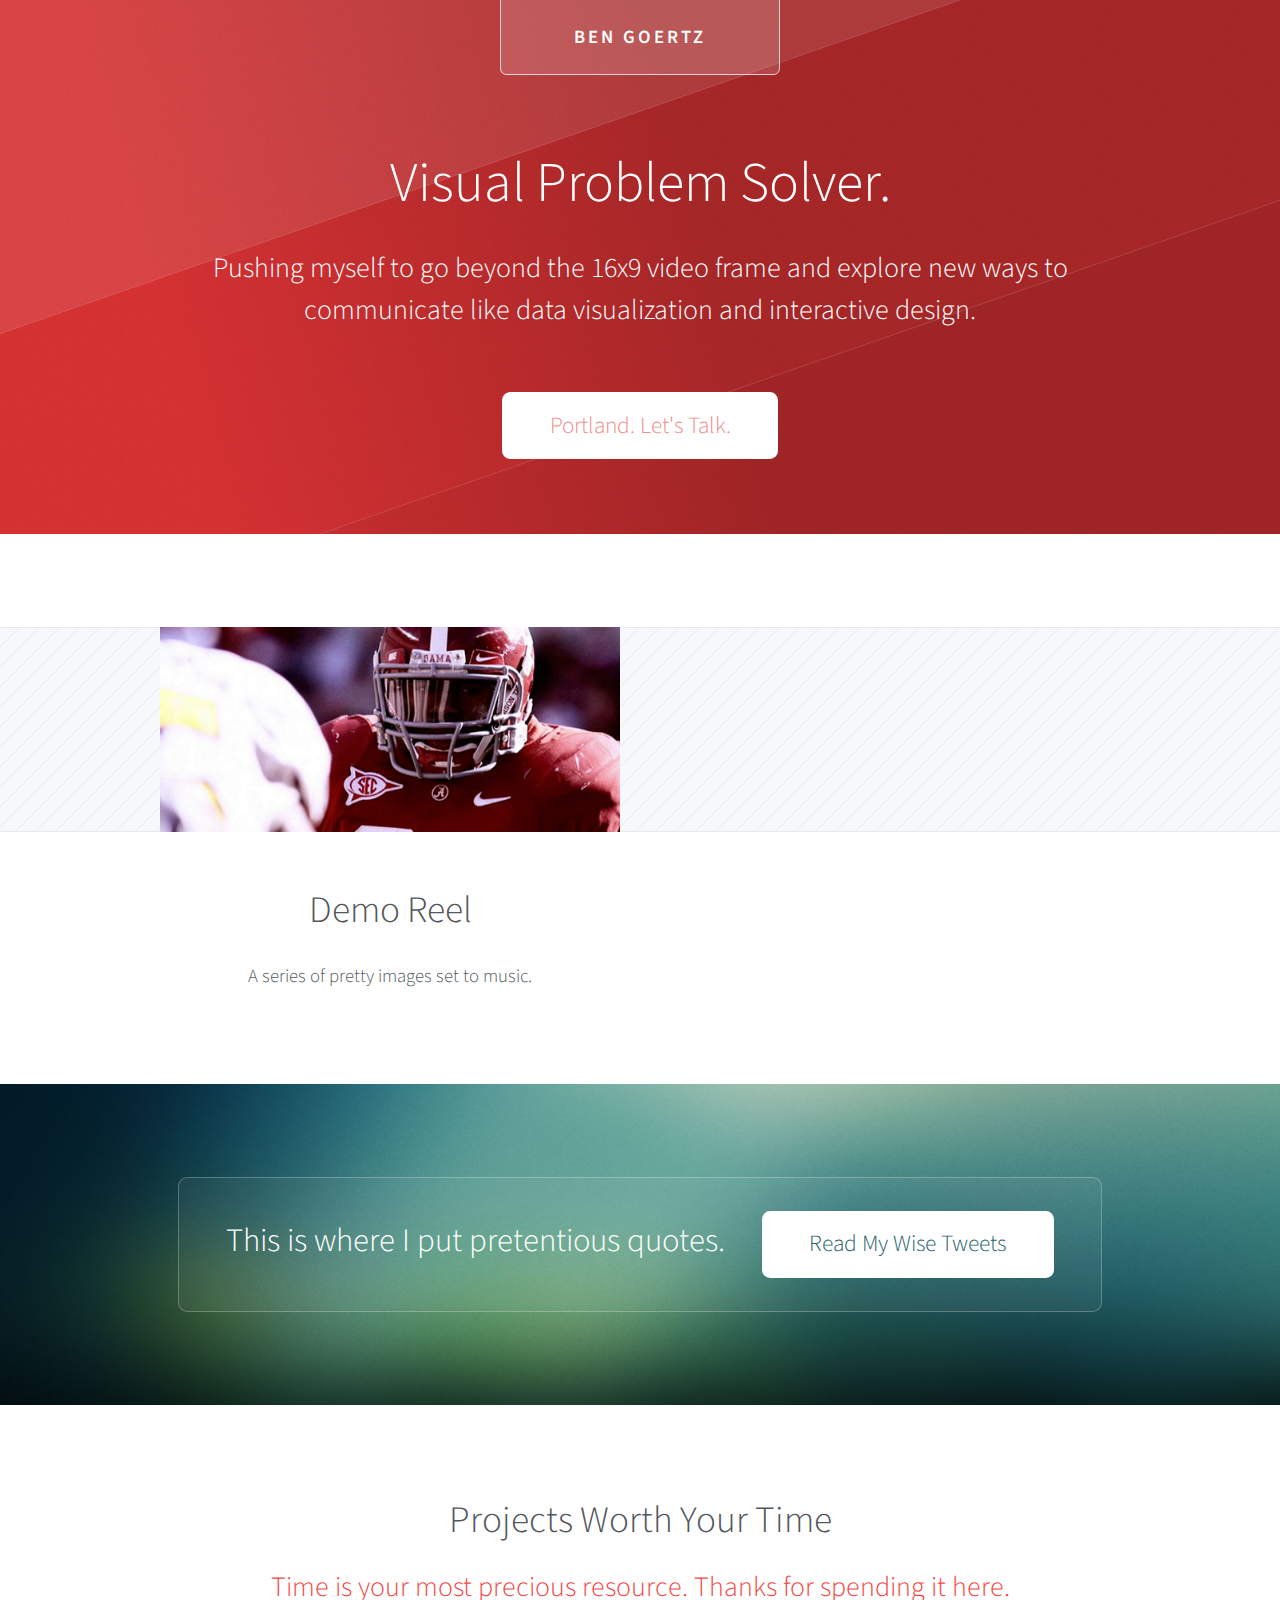
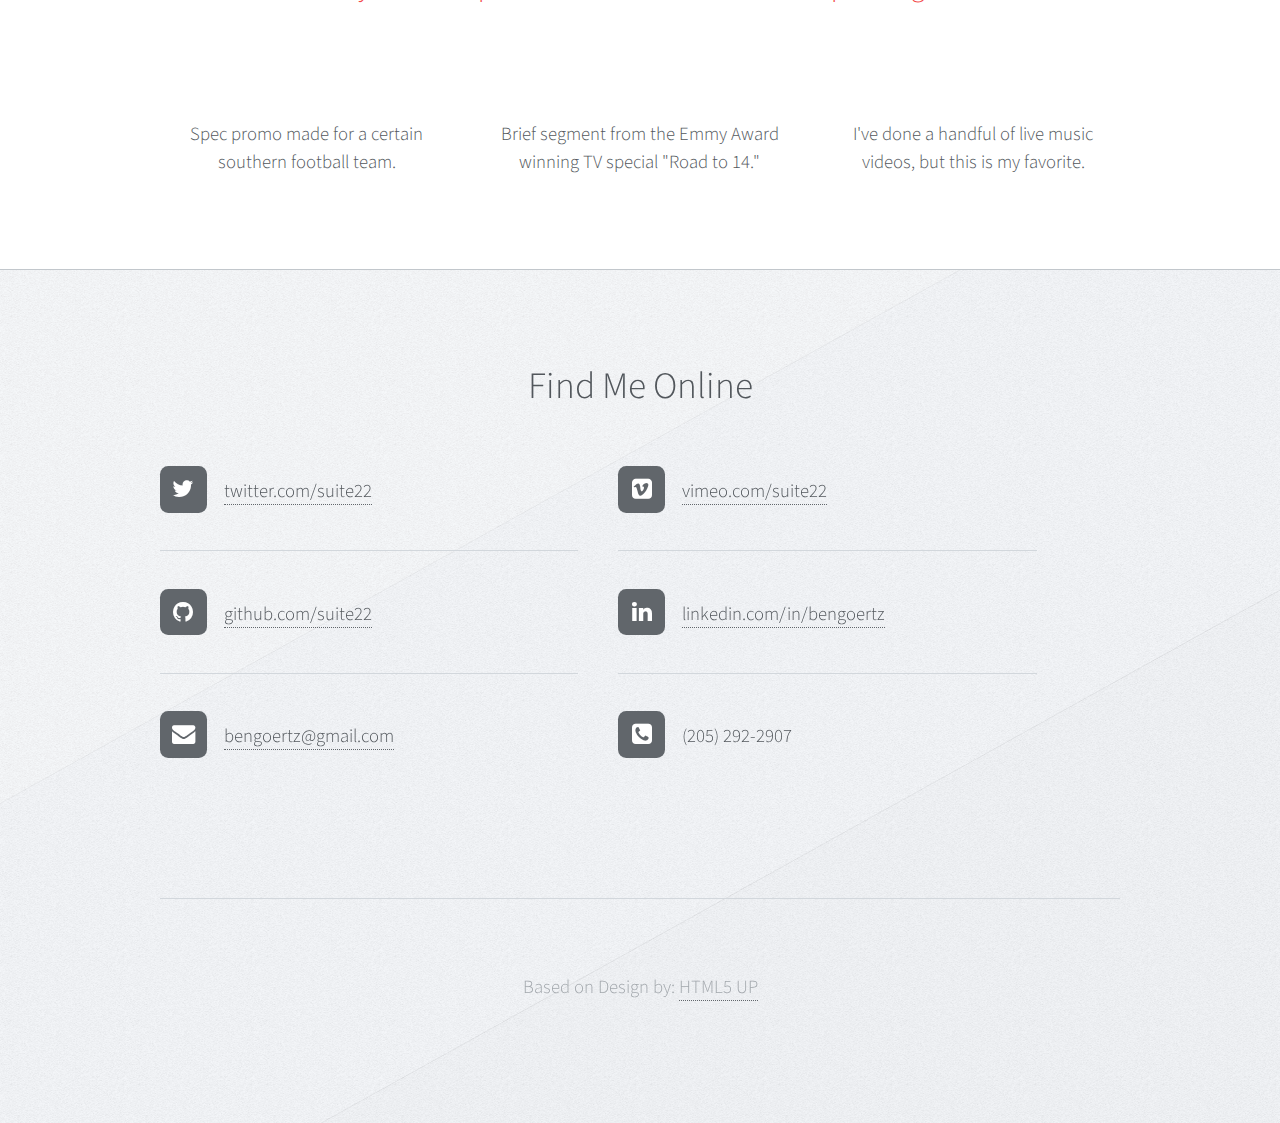
==== commit 0169b72b: "Changed link to time-lapse reel." ====
--- a/index.html
+++ b/index.html
@@ -70,7 +70,7 @@
 						<header>
 							<h2>Visual Problem Solver.</a></h2>
 						</header>
-						<p>I like solving visual problems, mostly through video but I'm exploring ways to communicate beyond the 16x9 frame - like data visualization and interactive design.</p>
+						<p>Pushing myself to go beyond the 16x9 video frame and explore new ways to communicate like data visualization and interactive design.</p>
 						<ul class="actions">
 							<li><a href="#footer" class="button">Portland. Let's Talk.</a></li>
 						</ul>
@@ -85,33 +85,27 @@
 					<div class="row">
 						<section class="6u feature">
 							<div class="image-wrapper first">
-								<a href="http://ineedchemicalx.deviantart.com/art/Mind-is-a-clear-stage-375431607" class="image full first"><img src="images/1football_B.jpg" alt="" /></a>
+								<a href="https://vimeo.com/38449603" class="image full first"><img src="images/1football_B.jpg" alt="" /></a>
 							</div>
 							<header>
-								<h2>Semper magna neque vel<br />
-								adipiscing curabitur</h2>
+								<h2>Demo Reel</h2>
 							</header>
-							<p>Lorem ipsum dolor sit amet consectetur et sed adipiscing elit. Curabitur vel 
-							sem sit dolor neque semper magna. Lorem ipsum dolor sit amet consectetur et sed 
-							adipiscing elit. Curabitur vel sem sit.</p>
-							<ul class="actions">
+							<p>A series of pretty images set to music.</p>
+							<!--<ul class="actions">
 								<li><a href="#" class="button">Elevate my awareness</a></li>
-							</ul>
+							</ul>-->
 						</section>
 						<section class="6u feature">
 							<div class="image-wrapper">
-								<a href="http://ineedchemicalx.deviantart.com/art/Freebird-378379295" class="image full"><img src="images/pic02.jpg" alt="" /></a>
+								<a href="https://vimeo.com/89745119" class="image full"><img src="images/2timelapse_B.jpg" alt="" /></a>
 							</div>
 							<header>
-								<h2>Amet lorem ipsum dolor<br />
-								sit consequat magna</h2>
+								<h2>Timelapse Reel</h2>
 							</header>
-							<p>Lorem ipsum dolor sit amet consectetur et sed adipiscing elit. Curabitur vel 
-							sem sit dolor neque semper magna. Lorem ipsum dolor sit amet consectetur et sed 
-							adipiscing elit. Curabitur vel sem sit.</p>
-							<ul class="actions">
+							<p>3-axis motion control is awesome.</p>
+							<!--<ul class="actions">
 								<li><a href="#" class="button">Elevate my awareness</a></li>
-							</ul>
+							</ul>-->
 						</section>
 					</div>
 				</div>
@@ -122,8 +116,8 @@
 			<div id="promo-wrapper">
 			
 				<section id="promo">
-					<h2>Neque semper magna et lorem ipsum adipiscing</h2>
-					<a href="http://ineedchemicalx.deviantart.com/art/A-breath-of-Hope-366359145" class="button">Breach the thresholds</a>
+					<h2>This is where I put pretentious quotes.</h2>
+					<a href="https://twitter.com/suite22" class="button">Read My Wise Tweets</a>
 				</section>
 			
 			</div>
@@ -133,35 +127,32 @@
 			
 				<section class="container">
 					<header class="major">
-						<h2>Sed magna consequat lorem curabitur tempus</h2>
-						<span>Elit aliquam vulputate egestas euismod nunc semper vehicula lorem blandit</span>
+						<h2>Projects Worth Your Time</h2>
+						<span>Time is your most precious resource. Thanks for spending it here.</span>
 					</header>
 					<div class="row features">
 						<section class="4u feature">
 							<div class="image-wrapper first">
-								<a href="http://ineedchemicalx.deviantart.com/art/Time-goes-by-too-fast-335982438" class="image full"><img src="images/pic03.jpg" alt="" /></a>
-							</div>
-							<p>Lorem ipsum dolor sit amet consectetur et sed adipiscing elit. Curabitur 
-							vel sem sit dolor neque semper magna lorem ipsum.</p>
+								<a href="https://vimeo.com/15411062" class="image full"><img src="images/3BackOnTop_A.jpg" alt="" /></a>
+							</div>
+							<p>Spec promo made for a certain southern football team.</p>
 						</section>
 						<section class="4u feature">
 							<div class="image-wrapper">
-								<a href="http://ineedchemicalx.deviantart.com/art/Kingdom-of-the-Wind-348268044" class="image full"><img src="images/pic04.jpg" alt="" /></a>
-							</div>
-							<p>Lorem ipsum dolor sit amet consectetur et sed adipiscing elit. Curabitur 
-							vel sem sit dolor neque semper magna lorem ipsum.</p>
+								<a href="https://vimeo.com/34638032" class="image full"><img src="images/5tornado_A.jpg" alt="" /></a>
+							</div>
+							<p>Brief segment from the Emmy Award winning TV special "Road to 14."</p>
 						</section>
 						<section class="4u feature">
 							<div class="image-wrapper">
-								<a href="http://ineedchemicalx.deviantart.com/art/Elysium-355393900" class="image full"><img src="images/pic05.jpg" alt="" /></a>
-							</div>
-							<p>Lorem ipsum dolor sit amet consectetur et sed adipiscing elit. Curabitur 
-							vel sem sit dolor neque semper magna lorem ipsum.</p>
-						</section>
-					</div>
-					<ul class="actions major">
+								<a href="https://vimeo.com/14411082" class="image full"><img src="images/4Seymour_A.jpg" alt="" /></a>
+							</div>
+							<p>I've done a handful of live music videos, but this is my favorite.</p>
+						</section>
+					</div>
+					<!--<ul class="actions major">
 						<li><a href="#" class="button">Elevate my awareness</a></li>
-					</ul>
+					</ul>-->
 				</section>
 			
 			</div>
@@ -172,9 +163,9 @@
 				<!-- Footer -->
 					<div id="footer" class="container">
 						<header class="major">
-							<h2>Euismod aliquam vehicula lorem</h2>
-							<span>Lorem ipsum dolor sit amet consectetur et sed adipiscing elit. Curabitur vel sem sit<br />
-							dolor neque semper magna lorem ipsum feugiat veroeros lorem ipsum dolore.</span>
+							<h2>Find Me Online</h2>
+							<!--<span>Lorem ipsum dolor sit amet consectetur et sed adipiscing elit. Curabitur vel sem sit<br />
+							dolor neque semper magna lorem ipsum feugiat veroeros lorem ipsum dolore.</span>-->
 						</header>
 						<div class="row">
 							<!--<section class="6u">
@@ -207,11 +198,11 @@
 									<ul class="divided icons 6u">
 										<li class="fa fa-twitter"><a href="https://twitter.com/suite22"><span class="extra">twitter.com/</span>suite22</a></li>
 										<li class="fa fa-github"><a href="#"><span class="extra">github.com/</span>suite22</a></li>
-										<li class="fa fa-vimeo-square"><a href="http://vimeo.com/suite22"><span class="extra">vimeo.com/</span>suite22</a></li>
+										<li class="fa fa-envelope"><a href="mailto:bengoertz@gmail.com"><span class="extra">bengoertz@gmail.com</span></a></li>
 									</ul>
 									<ul class="divided icons 6u">
+										<li class="fa fa-vimeo-square"><a href="http://vimeo.com/suite22"><span class="extra">vimeo.com/</span>suite22</a></li>
 										<li class="fa fa-linkedin"><a href="http://www.linkedin.com/in/bengoertz/"><span class="extra">linkedin.com/</span>in/bengoertz</a></li>
-										<li class="fa fa-envelope"><a href="mailto:bengoertz@gmail.com"><span class="extra">bengoertz@gmail.com</span></a></li>
 										<li class="fa fa-phone-square"><span class="extra">(205) 292-2907</span></li>
 									</ul>
 								</div>
@@ -223,11 +214,23 @@
 					<div id="copyright" class="container">
 						<ul class="menu">
 							<!--<li>&copy; Untitled. All rights reserved.</li>-->
-							<li>Design: <a href="http://html5up.net/">HTML5 UP</a></li>
+							<li>Based on Design by: <a href="http://html5up.net/">HTML5 UP</a></li>
 						</ul>
 					</div>
 
 			</div>
+			
+			<script src="js/classie.js"></script>
+			<script src="js/cbpAnimatedHeader.min.js"></script>
+			<script>
+			  (function(i,s,o,g,r,a,m){i['GoogleAnalyticsObject']=r;i[r]=i[r]||function(){
+			  (i[r].q=i[r].q||[]).push(arguments)},i[r].l=1*new Date();a=s.createElement(o),
+			  m=s.getElementsByTagName(o)[0];a.async=1;a.src=g;m.parentNode.insertBefore(a,m)
+			  })(window,document,'script','//www.google-analytics.com/analytics.js','ga');
+
+			  ga('create', 'UA-17592360-1', 'bengoertz.com');
+			  ga('send', 'pageview');
+			</script>
 
 	</body>
 </html>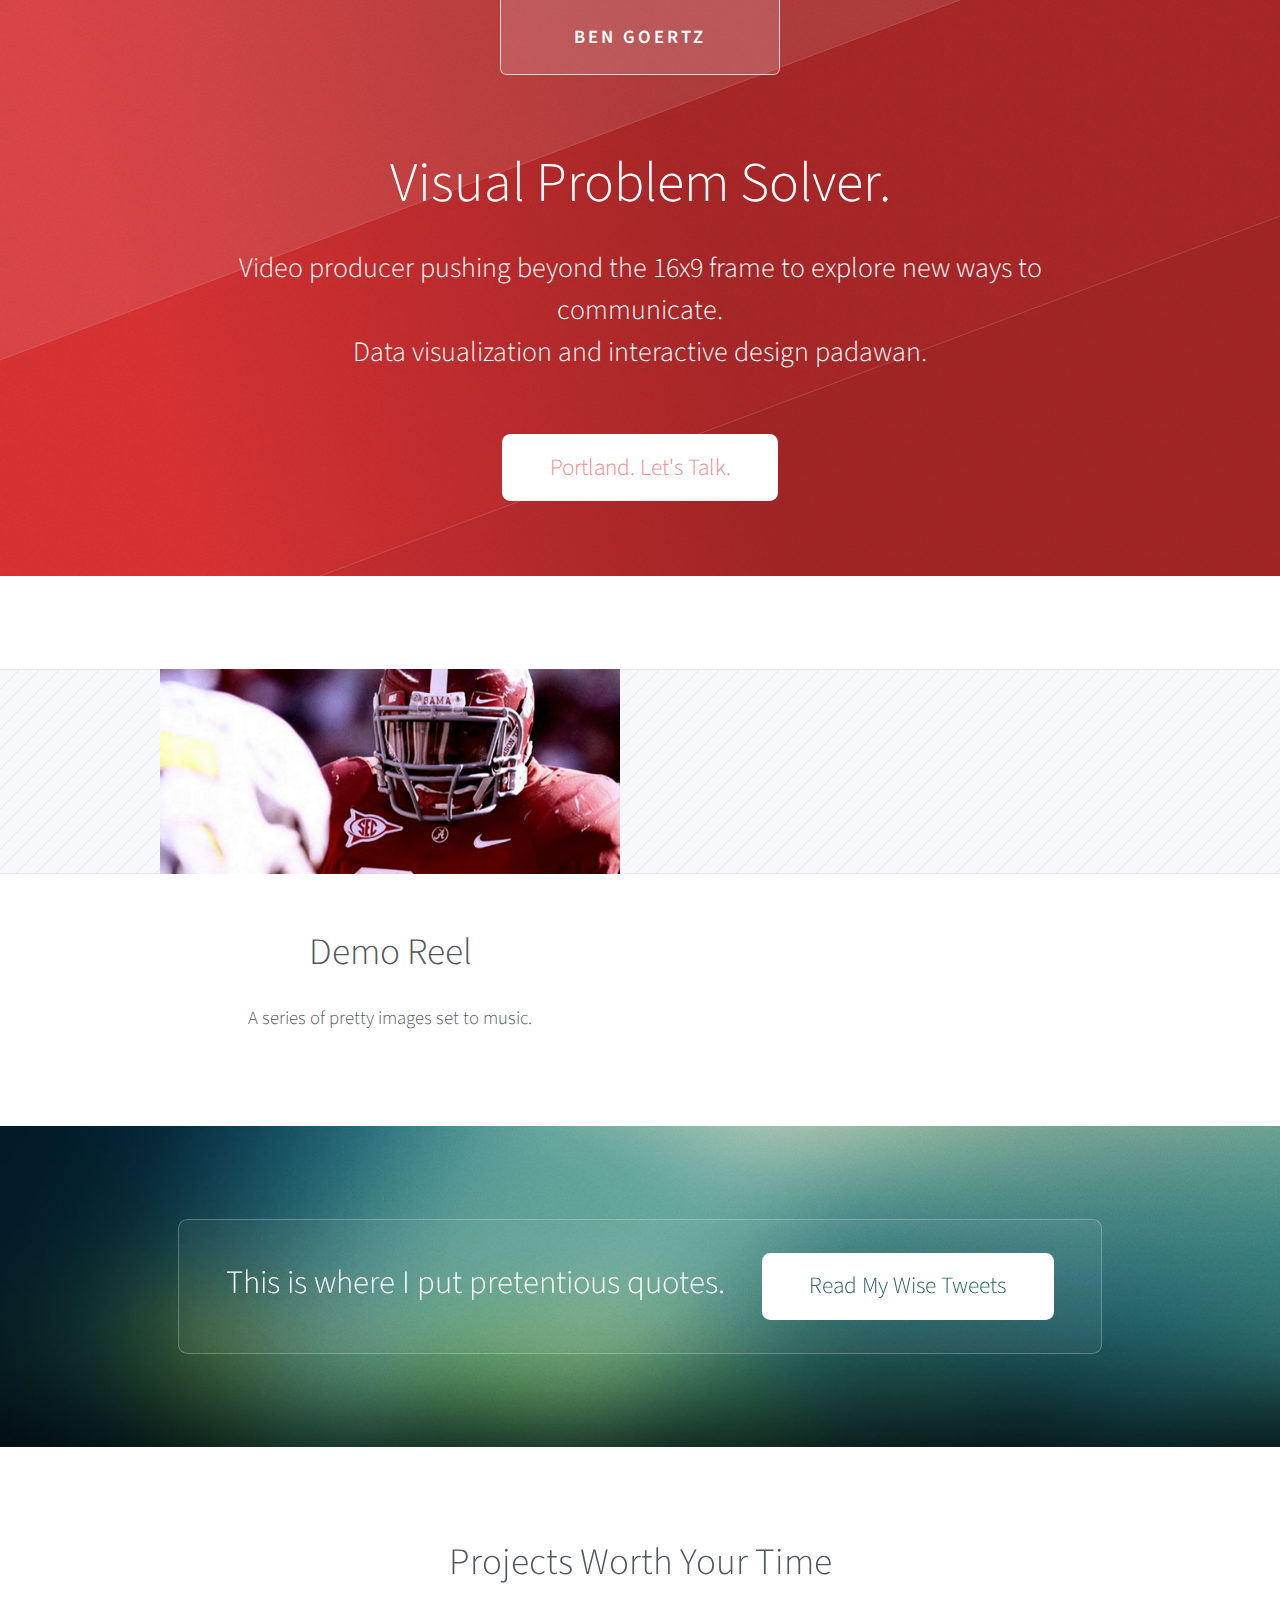
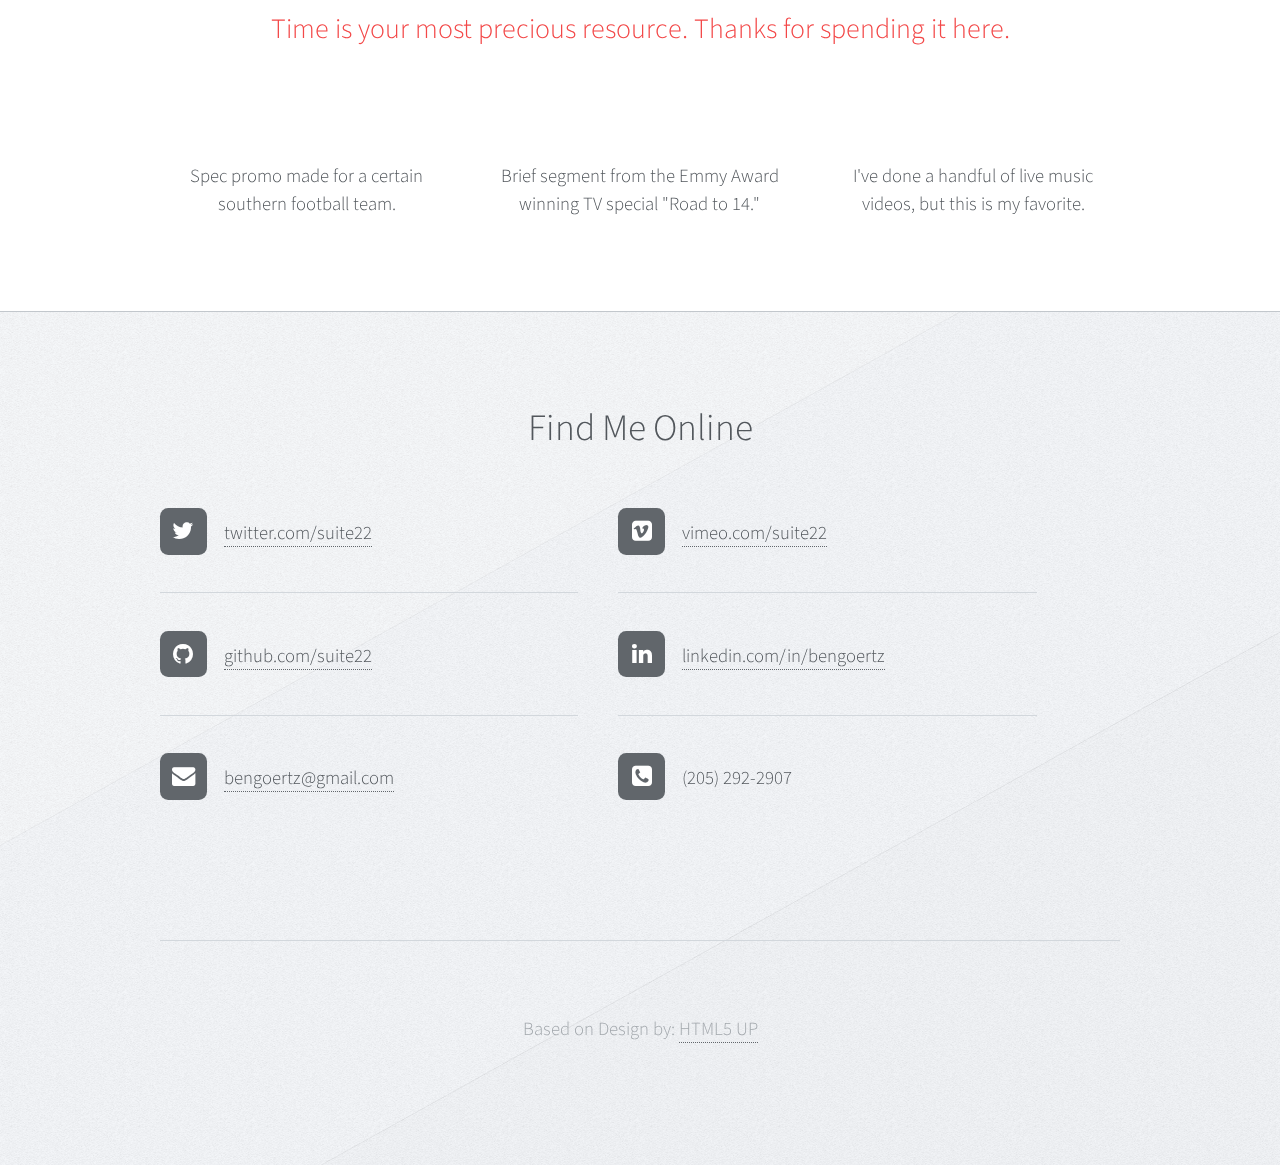
==== commit 5f006ec9: "Changed my tagline" ====
--- a/index.html
+++ b/index.html
@@ -70,7 +70,7 @@
 						<header>
 							<h2>Visual Problem Solver.</a></h2>
 						</header>
-						<p>Pushing myself to go beyond the 16x9 video frame and explore new ways to communicate like data visualization and interactive design.</p>
+						<p>Video producer pushing beyond the 16x9 frame to explore new ways to communicate. <br> Data visualization and interactive design padawan.</p>
 						<ul class="actions">
 							<li><a href="#footer" class="button">Portland. Let's Talk.</a></li>
 						</ul>
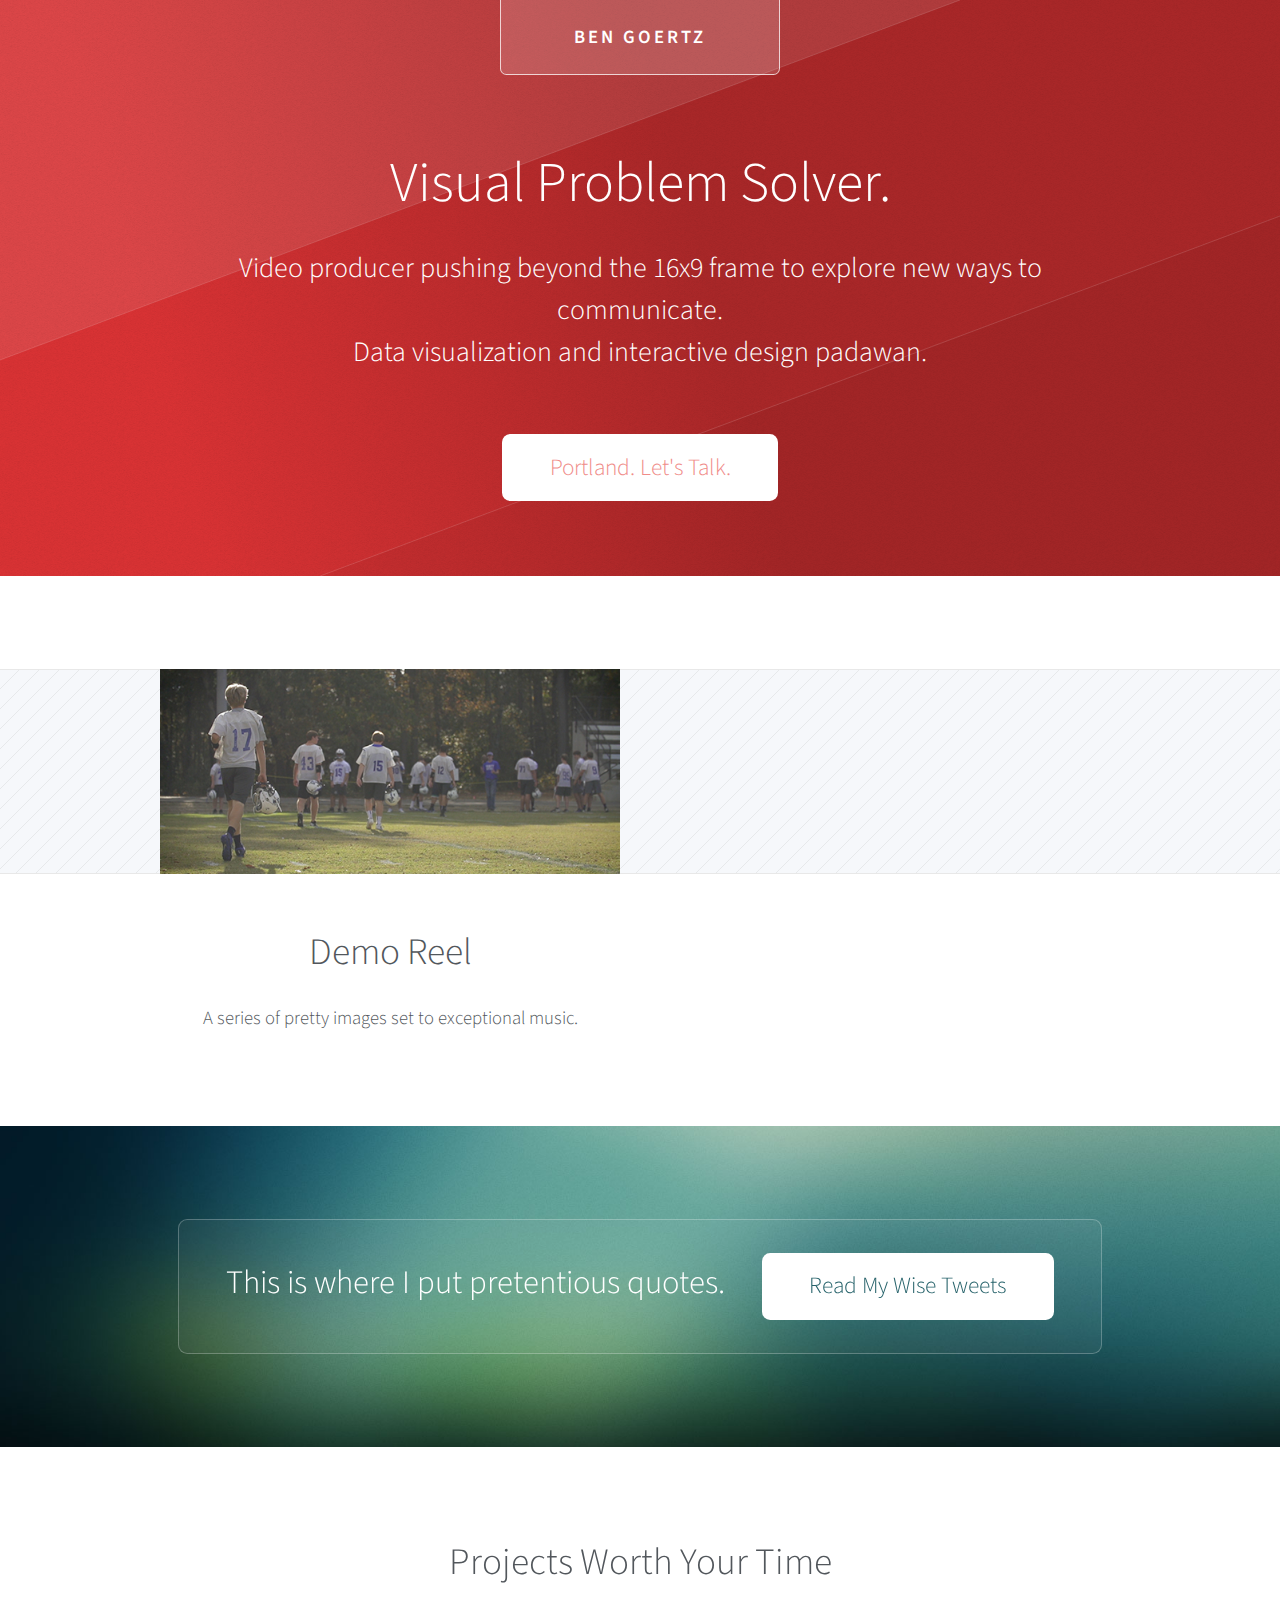
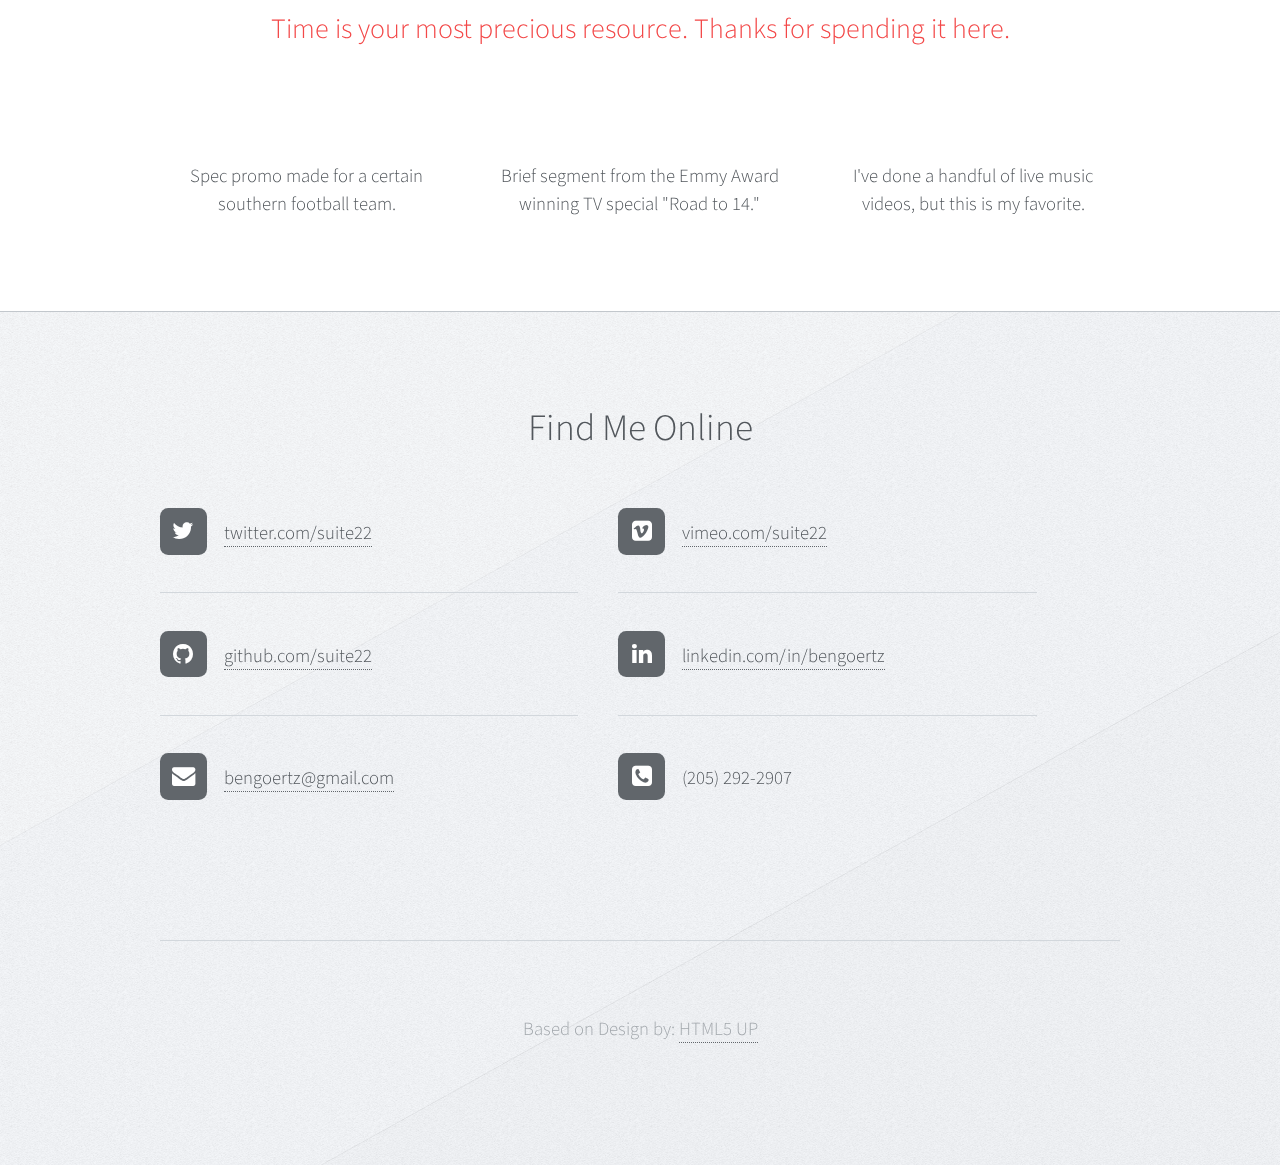
==== commit 3d2bc9fe: "New demo reel" ====
--- a/index.html
+++ b/index.html
@@ -85,12 +85,12 @@
 					<div class="row">
 						<section class="6u feature">
 							<div class="image-wrapper first">
-								<a href="https://vimeo.com/38449603" class="image full first"><img src="images/1football_B.jpg" alt="" /></a>
+								<a href="https://vimeo.com/92269602" class="image full first"><img src="images/1DemoReel2014_B.jpg" alt="" /></a>
 							</div>
 							<header>
 								<h2>Demo Reel</h2>
 							</header>
-							<p>A series of pretty images set to music.</p>
+							<p>A series of pretty images set to exceptional music.</p>
 							<!--<ul class="actions">
 								<li><a href="#" class="button">Elevate my awareness</a></li>
 							</ul>-->
@@ -102,7 +102,7 @@
 							<header>
 								<h2>Timelapse Reel</h2>
 							</header>
-							<p>3-axis motion control is awesome.</p>
+							<p>Compressing time into a more interesting visual form.</p>
 							<!--<ul class="actions">
 								<li><a href="#" class="button">Elevate my awareness</a></li>
 							</ul>-->
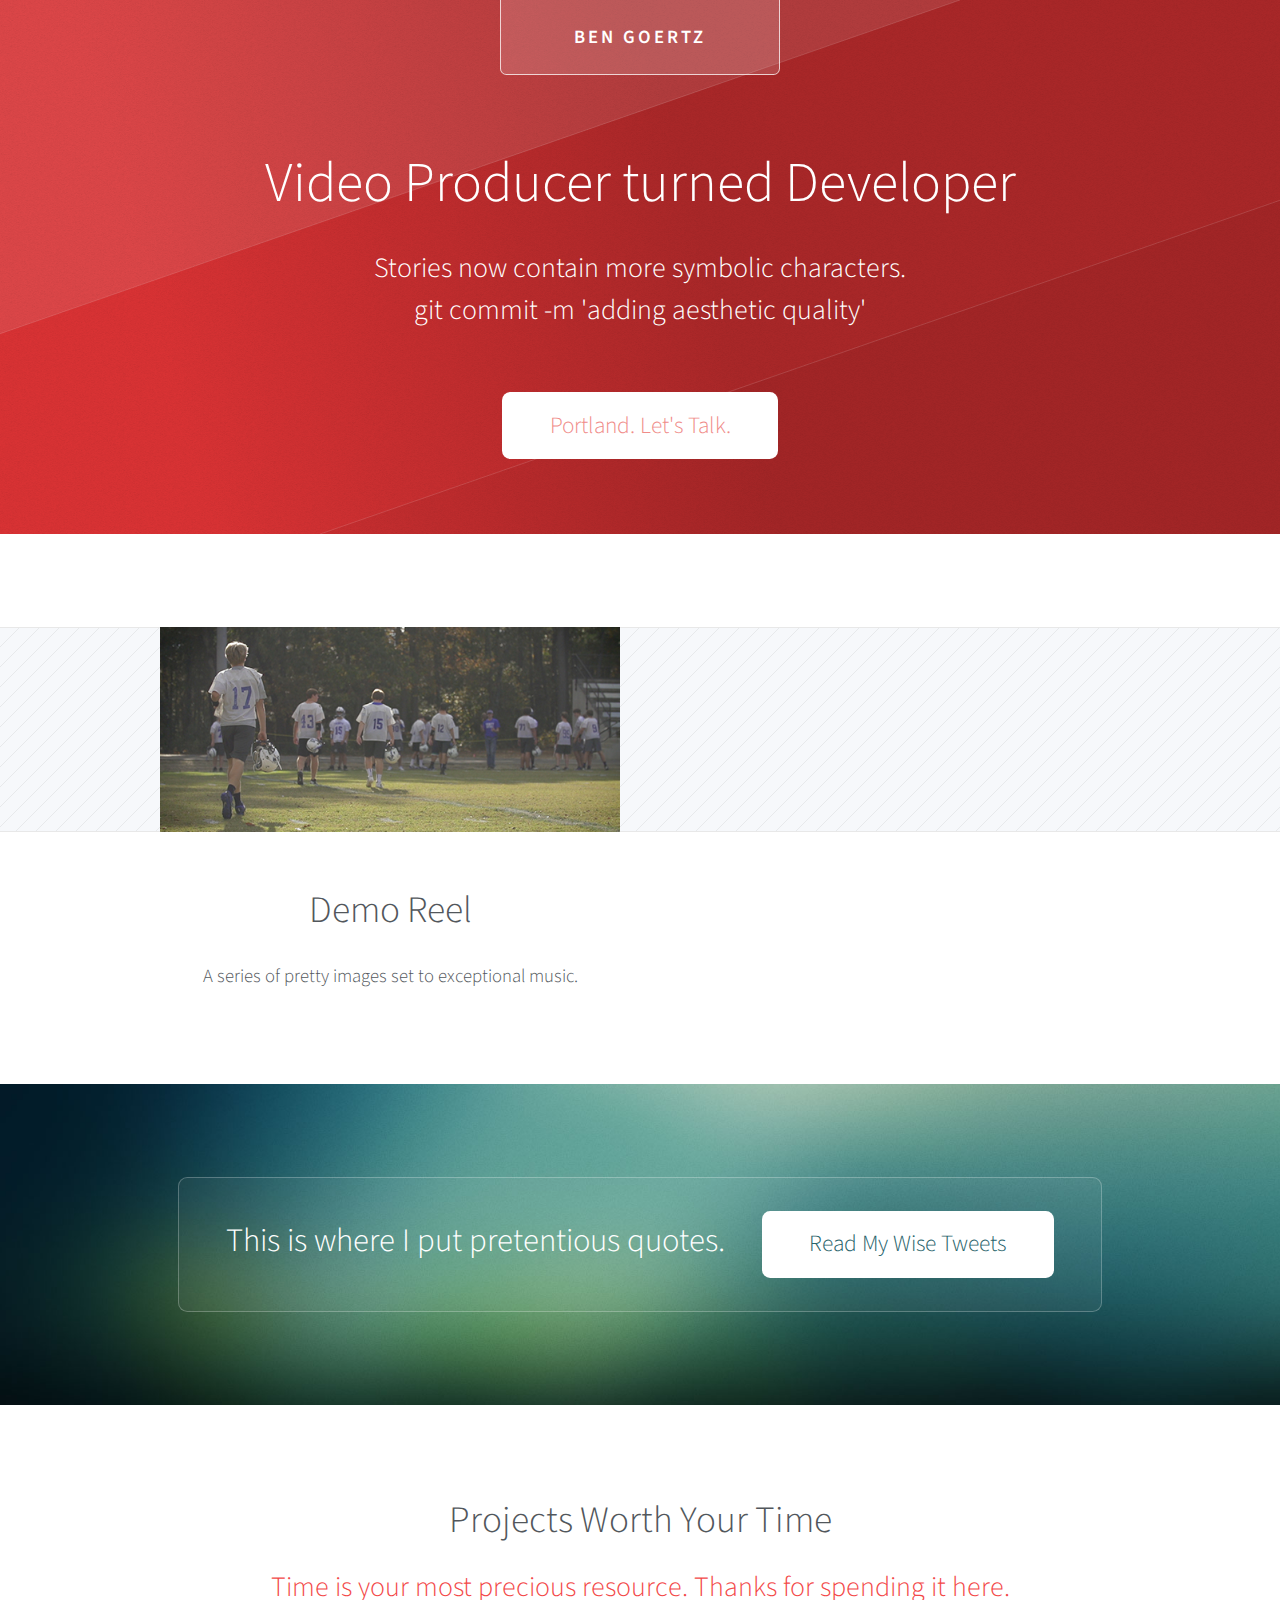
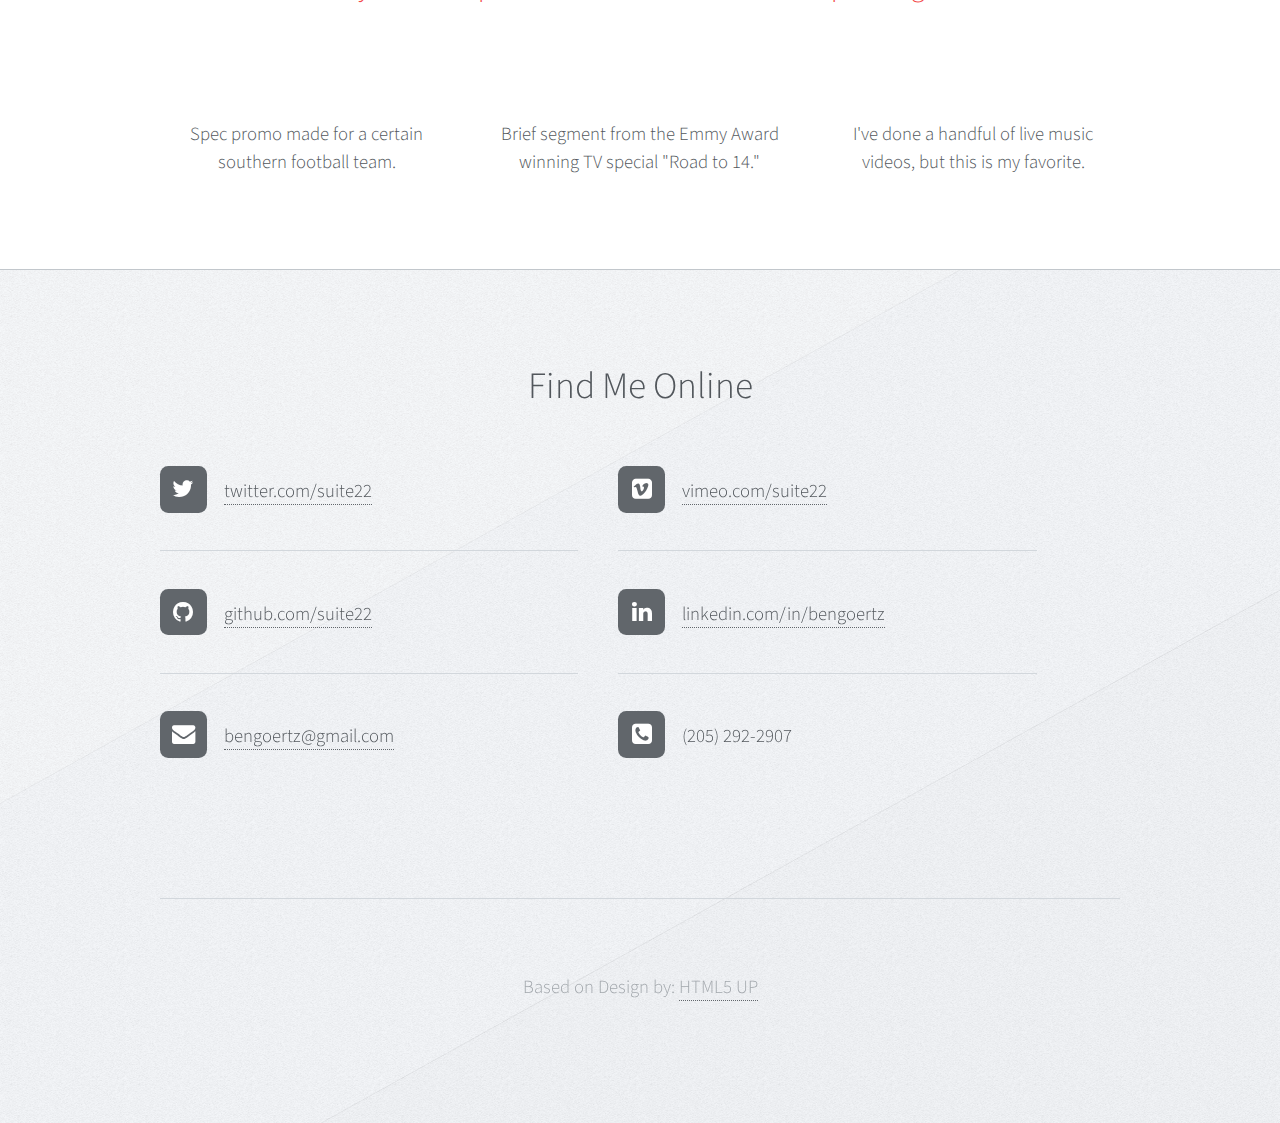
==== commit 741e3687: "Minor changes to copy ---- Playing around with a couple different ideas for the sub-heading. Feels a" ====
--- a/index.html
+++ b/index.html
@@ -68,9 +68,12 @@
 				<!-- Hero -->
 					<section id="hero" class="container">
 						<header>
-							<h2>Visual Problem Solver.</a></h2>
+							<h2>Video Producer turned Developer</h2>
 						</header>
-						<p>Video producer pushing beyond the 16x9 frame to explore new ways to communicate. <br> Data visualization and interactive design padawan.</p>
+						<p>
+							Stories now contain more symbolic characters.<br>
+							git commit -m 'adding aesthetic quality'
+						</p>
 						<ul class="actions">
 							<li><a href="#footer" class="button">Portland. Let's Talk.</a></li>
 						</ul>
@@ -197,7 +200,7 @@
 								<div class="row no-collapse-1">
 									<ul class="divided icons 6u">
 										<li class="fa fa-twitter"><a href="https://twitter.com/suite22"><span class="extra">twitter.com/</span>suite22</a></li>
-										<li class="fa fa-github"><a href="#"><span class="extra">github.com/</span>suite22</a></li>
+										<li class="fa fa-github"><a href="https://github.com/suite22"><span class="extra">github.com/</span>suite22</a></li>
 										<li class="fa fa-envelope"><a href="mailto:bengoertz@gmail.com"><span class="extra">bengoertz@gmail.com</span></a></li>
 									</ul>
 									<ul class="divided icons 6u">
@@ -233,4 +236,4 @@
 			</script>
 
 	</body>
-</html>+</html>
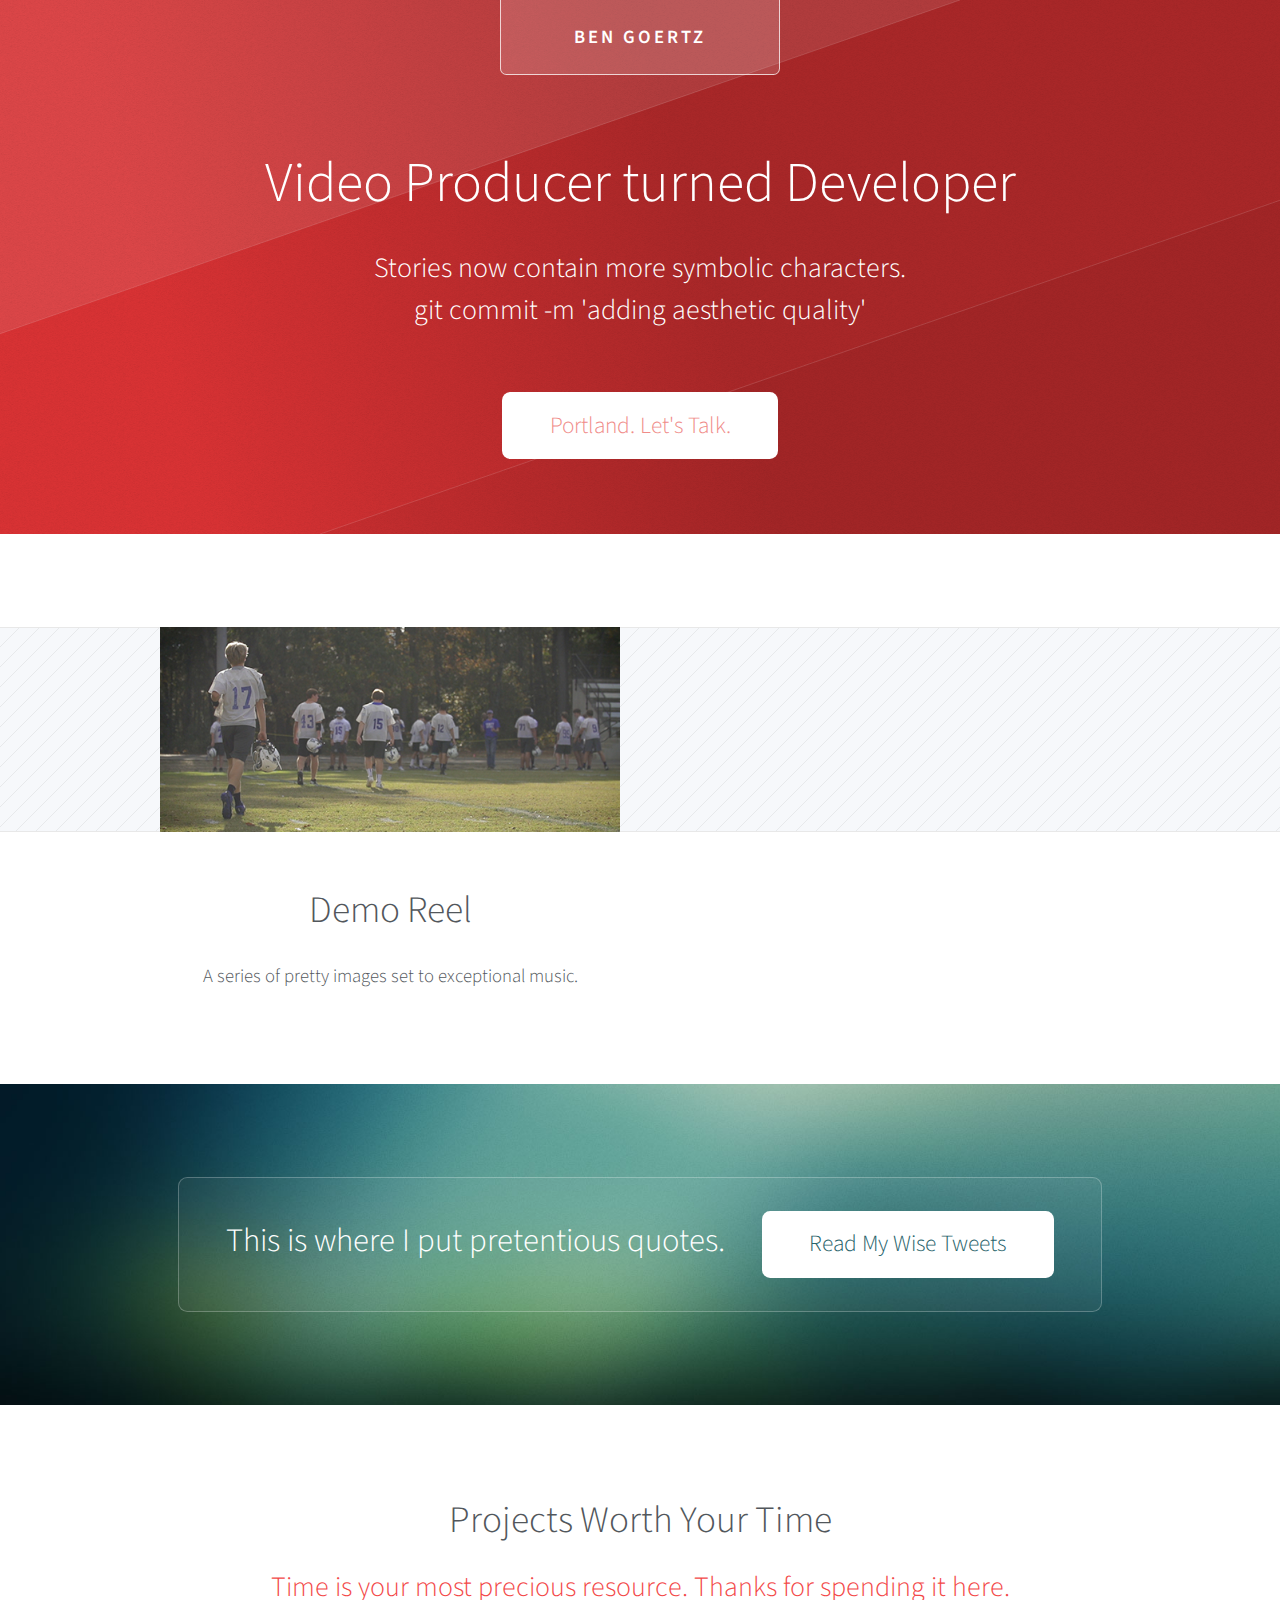
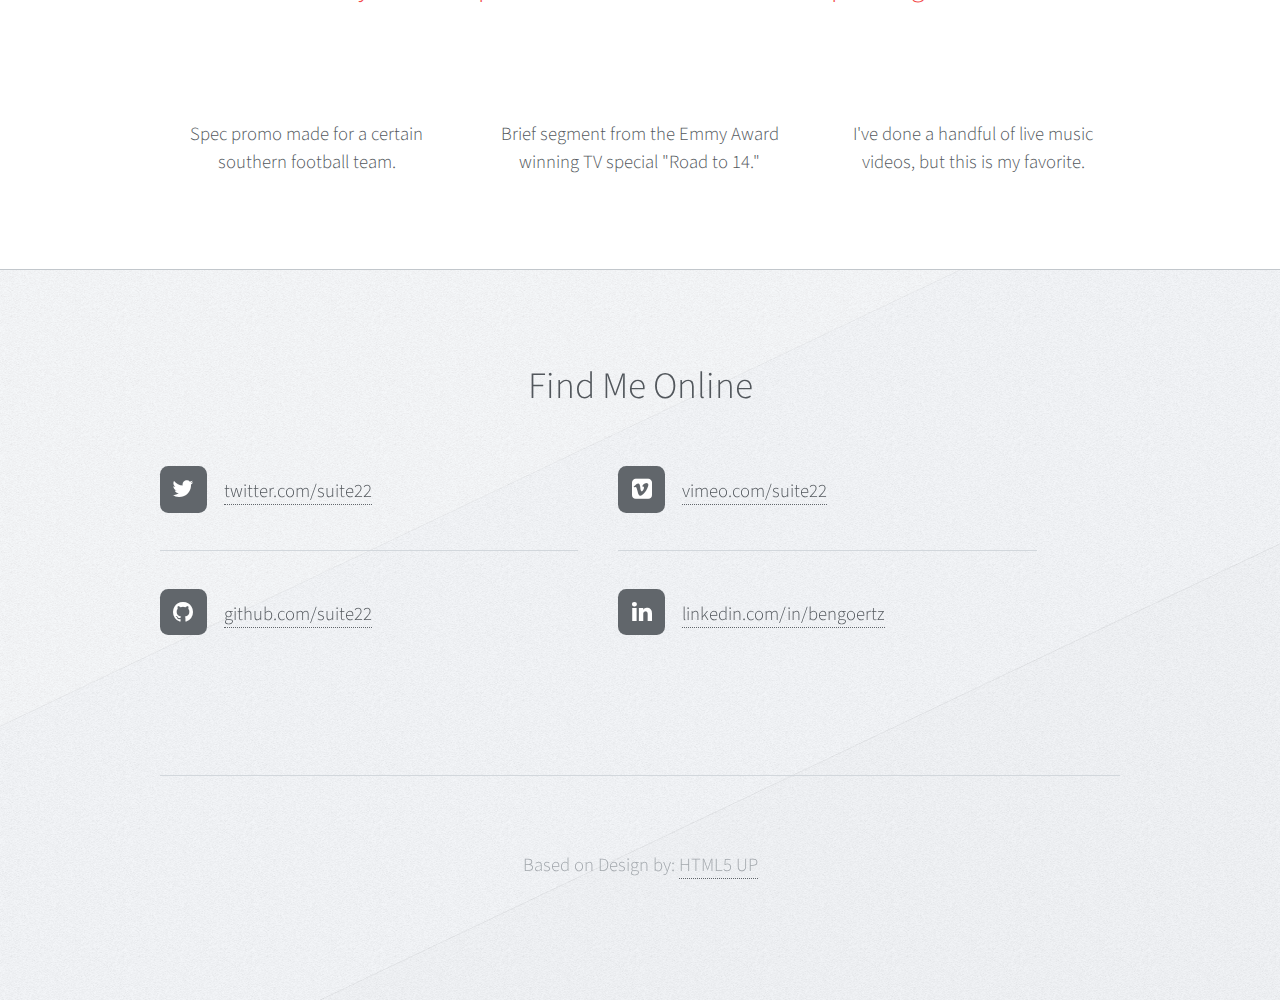
==== commit c2111cbb: "Removing contact information ---- Less interested in having all that info on the front page." ====
--- a/index.html
+++ b/index.html
@@ -201,12 +201,10 @@
 									<ul class="divided icons 6u">
 										<li class="fa fa-twitter"><a href="https://twitter.com/suite22"><span class="extra">twitter.com/</span>suite22</a></li>
 										<li class="fa fa-github"><a href="https://github.com/suite22"><span class="extra">github.com/</span>suite22</a></li>
-										<li class="fa fa-envelope"><a href="mailto:bengoertz@gmail.com"><span class="extra">bengoertz@gmail.com</span></a></li>
 									</ul>
 									<ul class="divided icons 6u">
 										<li class="fa fa-vimeo-square"><a href="http://vimeo.com/suite22"><span class="extra">vimeo.com/</span>suite22</a></li>
 										<li class="fa fa-linkedin"><a href="http://www.linkedin.com/in/bengoertz/"><span class="extra">linkedin.com/</span>in/bengoertz</a></li>
-										<li class="fa fa-phone-square"><span class="extra">(205) 292-2907</span></li>
 									</ul>
 								</div>
 							</section>
@@ -222,9 +220,6 @@
 					</div>
 
 			</div>
-			
-			<script src="js/classie.js"></script>
-			<script src="js/cbpAnimatedHeader.min.js"></script>
 			<script>
 			  (function(i,s,o,g,r,a,m){i['GoogleAnalyticsObject']=r;i[r]=i[r]||function(){
 			  (i[r].q=i[r].q||[]).push(arguments)},i[r].l=1*new Date();a=s.createElement(o),
@@ -234,6 +229,5 @@
 			  ga('create', 'UA-17592360-1', 'bengoertz.com');
 			  ga('send', 'pageview');
 			</script>
-
 	</body>
 </html>
